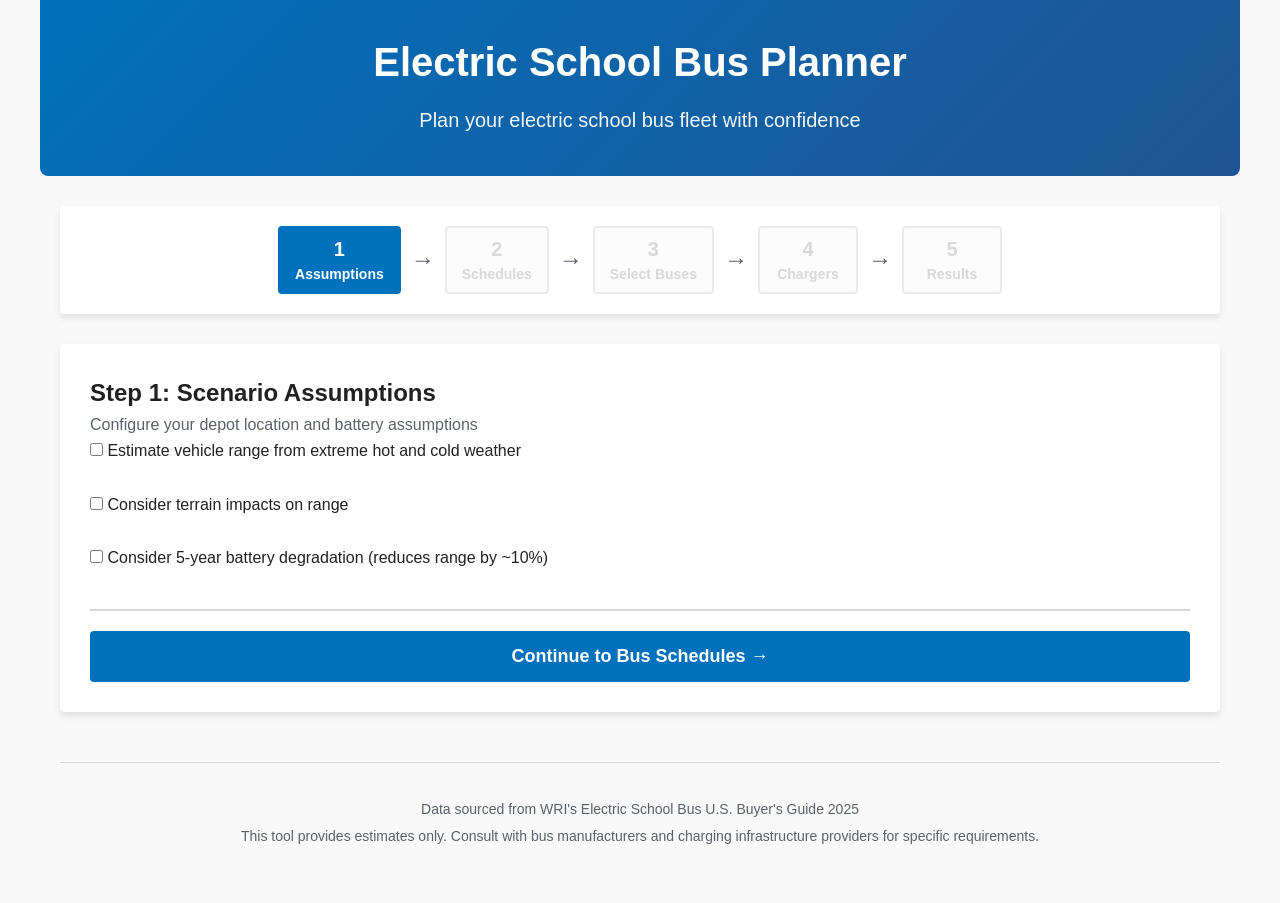
==== index.html @ e7757880 "Initial commit" ====
<!DOCTYPE html>
<html lang="en">
<head>
    <meta charset="UTF-8">
    <meta name="viewport" content="width=device-width, initial-scale=1.0">
    <title>Electric School Bus Planner</title>
    <link rel="stylesheet" href="styles.css">
    <script src="https://code.highcharts.com/highcharts.js"></script>
    <script src="https://code.highcharts.com/highcharts-more.js"></script>
    <script src="https://code.highcharts.com/modules/xrange.js"></script>
    <script src="https://code.highcharts.com/modules/exporting.js"></script>
    <script src="https://code.highcharts.com/modules/export-data.js"></script>
    <script src="https://code.highcharts.com/modules/accessibility.js"></script>
</head>
<body>
    <div class="container">
        <header>
            <h1>Electric School Bus Planner</h1>
            <p class="subtitle">Plan your electric school bus fleet with confidence</p>
        </header>

        <!-- Breadcrumb Navigation -->
        <nav class="breadcrumb-nav" id="breadcrumbNav">
            <button class="breadcrumb-step" data-step="1" onclick="navigateToStep(1)">
                <span class="step-number">1</span>
                <span class="step-label">Assumptions</span>
            </button>
            <div class="breadcrumb-arrow">→</div>
            <button class="breadcrumb-step" data-step="2" onclick="navigateToStep(2)" disabled>
                <span class="step-number">2</span>
                <span class="step-label">Schedules</span>
            </button>
            <div class="breadcrumb-arrow">→</div>
            <button class="breadcrumb-step" data-step="3" onclick="navigateToStep(3)" disabled>
                <span class="step-number">3</span>
                <span class="step-label">Select Buses</span>
            </button>
            <div class="breadcrumb-arrow">→</div>
            <button class="breadcrumb-step" data-step="4" onclick="navigateToStep(4)" disabled>
                <span class="step-number">4</span>
                <span class="step-label">Chargers</span>
            </button>
            <div class="breadcrumb-arrow">→</div>
            <button class="breadcrumb-step" data-step="5" onclick="navigateToStep(5)" disabled>
                <span class="step-number">5</span>
                <span class="step-label">Results</span>
            </button>
        </nav>

        <main>
            <!-- PAGE 1: Fleet Configuration -->
            <section class="wizard-page active" id="page1" data-page="1">
                <div class="card">
                    <h2>Step 1: Scenario Assumptions</h2>
                    <p class="text-muted">Configure your depot location and battery assumptions</p>
                    
                    <div class="form-row">
                        <div class="form-group">
                            <label>
                                <input type="checkbox" id="considerWeather">
                                Estimate vehicle range from extreme hot and cold weather
                            </label>
                        </div>
                    </div>

                    <div class="form-row" id="depotLocationContainer" style="display: none;">
                        <div class="form-group">
                            <label for="depotLocation">Depot Location (Address or Zip Code)</label>
                            <input type="text" id="depotLocation" placeholder="Enter depot address or zip code">
                            <small class="help-text">Used to determine climate conditions for range calculations</small>
                        </div>
                    </div>

                    <div class="form-row">
                        <div class="form-group">
                            <label>
                                <input type="checkbox" id="considerTerrain">
                                Consider terrain impacts on range
                            </label>
                        </div>
                    </div>

                    <div class="form-row" id="terrainContainer" style="display: none;">
                        <div class="form-group">
                            <label for="terrainType">Terrain Type</label>
                            <select id="terrainType">
                                <option value="flat">Flat</option>
                                <option value="rolling">Rolling Hills</option>
                                <option value="mountainous">Mountainous</option>
                            </select>
                            <small class="help-text">Select the predominant terrain for your routes</small>
                        </div>
                    </div>

                    <div class="form-row">
                        <div class="form-group">
                            <label>
                                <input type="checkbox" id="batteryDegradation">
                                Consider 5-year battery degradation (reduces range by ~10%)
                            </label>
                        </div>
                    </div>

                    <div class="depot-info" id="depotInfo" style="display: none;">
                        <div class="info-badge">
                            <span class="info-label">Climate Zone:</span>
                            <span id="climateZone">--</span>
                        </div>
                        <div class="info-badge">
                            <span class="info-label">Winter Range Derating:</span>
                            <span id="winterDerating">--</span>
                        </div>
                    </div>

                    <div class="wizard-actions">
                        <button class="btn btn-large btn-primary" onclick="goToNextStep()">
                            Continue to Bus Schedules →
                        </button>
                    </div>
                </div>
            </section>

            <!-- PAGE 2: Bus Schedules -->
            <section class="wizard-page" id="page2" data-page="2" style="display: none;">
                <div class="card">
                    <div class="section-header">
                        <div>
                            <h2>Step 2: Bus Schedules</h2>
                            <p class="text-muted">Add all your bus schedules. Each schedule represents one physical bus with all its daily trips.</p>
                        </div>
                        <button class="btn btn-primary" id="addBusScheduleBtn">
                            <span class="btn-icon">+</span> Add Bus Schedule
                        </button>
                    </div>

                    <div id="busSchedulesList" class="bus-schedules-list">
                        <!-- Bus schedules will be added dynamically -->
                    </div>

                    <div class="wizard-actions">
                        <button class="btn btn-large btn-secondary" onclick="goToPreviousStep()">
                            ← Back to Assumptions
                        </button>
                        <button class="btn btn-large btn-secondary" onclick="saveBusSchedulesToFile()">
                            Save Bus Schedule
                        </button>
                        <button class="btn btn-large btn-secondary" onclick="document.getElementById('loadScheduleInput').click()">
                            Load Bus Schedule
                        </button>
                        <input type="file" id="loadScheduleInput" style="display: none" accept=".json" onchange="loadBusSchedulesFromFile(this)">
                        <button class="btn btn-large btn-primary" id="continueToSelectionBtn" onclick="goToNextStep()">
                            Continue to Bus Selection →
                        </button>
                    </div>
                </div>
            </section>

            <!-- PAGE 3: Bus Selection -->
            <section class="wizard-page" id="page3" data-page="3" style="display: none;">
                <div class="card">
                    <h2>Step 3: Select Buses</h2>
                    <p class="text-muted">Choose one compatible electric bus for each schedule</p>

                    <div id="busSelectionContainer">
                        <!-- Bus selection cards will be rendered here -->
                    </div>

                    <div class="wizard-actions">
                        <button class="btn btn-large btn-secondary" onclick="goToPreviousStep()">
                            ← Back to Schedules
                        </button>
                        <button class="btn btn-large btn-primary" id="continueToChargersBtn" onclick="goToNextStep()" disabled>
                            Continue to Chargers →
                        </button>
                    </div>
                </div>
            </section>

            <!-- PAGE 4: Charger Configuration -->
            <section class="wizard-page" id="page4" data-page="4" style="display: none;">
                <div class="card">
                    <h2>Step 4: Choose Charger Scenario</h2>
                    <p class="text-muted">Select the charging infrastructure approach that best fits your needs and budget</p>

                    <div class="charger-scenarios-grid" id="chargerScenariosGrid">
                        <!-- Charger scenario cards will be rendered here -->
                    </div>

                    <div class="wizard-actions">
                        <button class="btn btn-large btn-secondary" onclick="goToPreviousStep()">
                            ← Back to Bus Selection
                        </button>
                        <button class="btn btn-large btn-success" id="viewResultsBtn" onclick="goToNextStep()" disabled>
                            View Final Results →
                        </button>
                    </div>
                </div>
            </section>

            <!-- PAGE 5: Results & Visualizations -->
            <section class="wizard-page" id="page5" data-page="5" style="display: none;">
                
                <!-- Fleet Summary -->
                <div class="card">
                    <h2>Your Electric Bus Fleet Summary</h2>
                    <div id="selectedFleetSummary" class="fleet-summary"></div>
                </div>

                <!-- Selected Buses Detail -->
                <div class="card">
                    <div class="section-header">
                        <h2>Selected Buses</h2>
                    </div>
                    <div id="selectedBusesDetail" class="bus-results"></div>
                </div>

                <!-- Chosen Charger Scenario -->
                <div class="card">
                    <h2>Your Charging Infrastructure</h2>
                    <div id="selectedChargerScenario"></div>
                </div>

                <!-- Cost Analysis Chart -->
                <div class="card">
                    <h2>Cost Analysis</h2>
                    <div id="costChart" class="chart-container"></div>
                </div>

                <!-- Range Analysis Chart -->
                <div class="card">
                    <h2>Range Analysis</h2>
                    <div id="rangeChart" class="chart-container"></div>
                </div>

                <!-- Charging Timeline Chart -->
                <div class="card">
                    <h2>Charging Timeline</h2>
                    <div id="timelineChart" class="chart-container"></div>
                </div>

                <div class="wizard-actions">
                    <button class="btn btn-large btn-primary" onclick="navigateToStep(4)">
                        Change Charger Selection
                    </button>
                    <button class="btn btn-large btn-secondary" onclick="saveBusSchedulesToFile()">
                        Save Bus Schedule
                    </button>
                    <button class="btn btn-large btn-secondary">
                        Create Report PDF
                    </button>
                    <button class="btn btn-large btn-secondary" onclick="confirmStartOver()">
                        Start Over
                    </button>
                </div>
            </section>
        </main>

        <footer>
            <p>Data sourced from WRI's Electric School Bus U.S. Buyer's Guide 2025</p>
            <p>This tool provides estimates only. Consult with bus manufacturers and charging infrastructure providers for specific requirements.</p>
        </footer>
    </div>

    <!-- Route Modal Template -->
    <div id="busScheduleModal" class="modal" style="display: none;">
        <div class="modal-content modal-large">
            <div class="modal-header">
                <h3 id="modalTitle">Add Bus Schedule</h3>
                <button class="modal-close">&times;</button>
            </div>
            <div class="modal-body">
                <div class="form-group">
                    <label for="busScheduleName">Bus Schedule Name*</label>
                    <input type="text" id="busScheduleName" required placeholder="e.g., Bus #1 - Morning Routes">
                    <small class="help-text">Give this bus a descriptive name</small>
                </div>
                
                <hr style="margin: 1.5rem 0;">
                
                <h4 style="margin-bottom: 1rem;">Trips for This Bus</h4>
                
                <div id="modalTripsContainer">
                    <!-- Trip forms will be rendered here dynamically with Add Trip button at bottom -->
                </div>
            </div>
            <div class="modal-footer">
                <button class="btn btn-secondary" id="cancelBusScheduleBtn">Cancel</button>
                <button class="btn btn-primary" id="saveBusScheduleBtn">Save Bus Schedule</button>
            </div>
        </div>
    </div>

    <script src="app.js"></script>
</body>
</html>
---- styles.css ----
/* ==========================
   CSS Variables & Reset
   ========================== */
:root {
    --primary-color: #0071bc;
    --primary-dark: #205493;
    --primary-light: #e3f2fd;
    --secondary-color: #02bfe7;
    --success-color: #2e8540;
    --warning-color: #fdb81e;
    --danger-color: #cd2026;
    --text-primary: #212121;
    --text-secondary: #5b616b;
    --text-muted: #999;
    --bg-light: #f9f9f9;
    --bg-white: #ffffff;
    --border-color: #d6d7d9;
    --shadow-sm: 0 1px 3px rgba(0, 0, 0, 0.1);
    --shadow-md: 0 4px 6px rgba(0, 0, 0, 0.1);
    --shadow-lg: 0 10px 15px rgba(0, 0, 0, 0.1);
    --border-radius: 4px;
    --transition: all 0.3s ease;
}

* {
    margin: 0;
    padding: 0;
    box-sizing: border-box;
}

body {
    font-family: 'Source Sans Pro', 'Helvetica Neue', 'Helvetica', 'Roboto', 'Arial', sans-serif;
    font-size: 16px;
    line-height: 1.6;
    color: var(--text-primary);
    background-color: var(--bg-light);
}

/* ==========================
   Layout
   ========================== */
.container {
    max-width: 1200px;
    margin: 0 auto;
    padding: 20px;
}

header {
    text-align: center;
    padding: 30px 0 40px;
    background: linear-gradient(135deg, var(--primary-color) 0%, var(--primary-dark) 100%);
    color: white;
    margin: -20px -20px 30px -20px;
    border-radius: 0 0 8px 8px;
}

header h1 {
    font-size: 2.5rem;
    font-weight: 700;
    margin-bottom: 10px;
}

header .subtitle {
    font-size: 1.25rem;
    opacity: 0.95;
}

footer {
    text-align: center;
    padding: 30px 20px;
    color: var(--text-secondary);
    font-size: 0.875rem;
    margin-top: 50px;
    border-top: 1px solid var(--border-color);
}

footer p {
    margin: 5px 0;
}

/* ==========================
   Breadcrumb Navigation
   ========================== */
.breadcrumb-nav {
    display: flex;
    align-items: center;
    justify-content: center;
    gap: 10px;
    padding: 20px;
    background: var(--bg-white);
    border-radius: var(--border-radius);
    box-shadow: var(--shadow-md);
    margin-bottom: 30px;
    position: sticky;
    top: 0;
    z-index: 100;
    flex-wrap: wrap;
}

.breadcrumb-step {
    display: flex;
    flex-direction: column;
    align-items: center;
    gap: 5px;
    padding: 10px 15px;
    background: var(--bg-light);
    border: 2px solid var(--border-color);
    border-radius: var(--border-radius);
    cursor: pointer;
    transition: var(--transition);
    min-width: 100px;
}

.breadcrumb-step:disabled {
    cursor: not-allowed;
    opacity: 0.5;
}

.breadcrumb-step:not(:disabled):hover {
    background: var(--primary-light);
    border-color: var(--primary-color);
    transform: translateY(-2px);
}

.breadcrumb-step.active {
    background: var(--primary-color);
    border-color: var(--primary-color);
    color: white;
}

.breadcrumb-step.completed {
    background: var(--success-color);
    border-color: var(--success-color);
    color: white;
}

.breadcrumb-step.completed:not(:disabled):hover {
    background: #246633;
    border-color: #246633;
}

.step-number {
    font-size: 1.25rem;
    font-weight: 700;
}

.step-label {
    font-size: 0.875rem;
    font-weight: 600;
}

.breadcrumb-arrow {
    color: var(--text-secondary);
    font-size: 1.5rem;
    font-weight: 300;
}

/* ==========================
   Wizard Pages
   ========================== */
.wizard-page {
    display: none;
    animation: fadeIn 0.3s ease-in;
}

.wizard-page.active {
    display: block;
}

@keyframes fadeIn {
    from {
        opacity: 0;
        transform: translateY(10px);
    }
    to {
        opacity: 1;
        transform: translateY(0);
    }
}

.wizard-actions {
    display: flex;
    justify-content: space-between;
    gap: 15px;
    margin-top: 30px;
    padding-top: 20px;
    border-top: 2px solid var(--border-color);
    flex-wrap: wrap;
}

.wizard-actions button {
    flex: 1;
    min-width: 200px;
}

/* ==========================
   Cards & Sections
   ========================== */
.card {
    background: var(--bg-white);
    border-radius: var(--border-radius);
    box-shadow: var(--shadow-md);
    padding: 30px;
    margin-bottom: 30px;
}

.section-header {
    display: flex;
    justify-content: space-between;
    align-items: center;
    margin-bottom: 20px;
    flex-wrap: wrap;
    gap: 15px;
}

.section-header h2 {
    margin: 0;
}

/* ==========================
   Forms
   ========================== */
.form-row {
    display: grid;
    grid-template-columns: repeat(auto-fit, minmax(250px, 1fr));
    gap: 20px;
    margin-bottom: 20px;
}

.form-group {
    display: flex;
    flex-direction: column;
}

.form-group label {
    font-weight: 600;
    margin-bottom: 8px;
    color: var(--text-primary);
}

.form-group input[type="text"],
.form-group input[type="number"],
.form-group input[type="time"],
.form-group select,
.form-group textarea {
    padding: 10px 12px;
    border: 1px solid var(--border-color);
    border-radius: var(--border-radius);
    font-size: 1rem;
    font-family: inherit;
    transition: var(--transition);
}

.form-group input:focus,
.form-group select:focus,
.form-group textarea:focus {
    outline: none;
    border-color: var(--primary-color);
    box-shadow: 0 0 0 3px rgba(0, 113, 188, 0.1);
}

.form-group textarea {
    resize: vertical;
}

.help-text {
    display: block;
    margin-top: 5px;
    font-size: 0.875rem;
    color: var(--text-secondary);
}

.form-group label:has(input[type="checkbox"]) {
    flex-direction: row;
    align-items: center;
    font-weight: 400;
    cursor: pointer;
}

/* ==========================
   Buttons
   ========================== */
.btn {
    padding: 10px 20px;
    border: none;
    border-radius: var(--border-radius);
    font-size: 1rem;
    font-weight: 600;
    cursor: pointer;
    transition: var(--transition);
    display: inline-flex;
    align-items: center;
    justify-content: center;
    gap: 8px;
    text-decoration: none;
}

.btn:hover {
    transform: translateY(-1px);
    box-shadow: var(--shadow-md);
}

.btn:active {
    transform: translateY(0);
}

.btn-primary {
    background-color: var(--primary-color);
    color: white;
}

.btn-primary:hover {
    background-color: var(--primary-dark);
}

.btn-secondary {
    background-color: var(--text-secondary);
    color: white;
}

.btn-secondary:hover {
    background-color: #323a45;
}

.btn-success {
    background-color: var(--success-color);
    color: white;
}

.btn-success:hover {
    background-color: #1f5f2f;
}

.btn-pulse {
    animation: pulse 2s infinite;
}

@keyframes pulse {
    0% {
        box-shadow: 0 0 0 0 rgba(0, 180, 117, 0.7);
    }
    70% {
        box-shadow: 0 0 0 10px rgba(0, 180, 117, 0);
    }
    100% {
        box-shadow: 0 0 0 0 rgba(0, 180, 117, 0);
    }
}

.btn-danger {
    background-color: var(--danger-color);
    color: white;
}

.btn-danger:hover {
    background-color: #a01d21;
}

.btn-large {
    padding: 15px 40px;
    font-size: 1.125rem;
}

.btn-sm {
    padding: 6px 12px;
    font-size: 0.875rem;
}

.btn-icon {
    font-size: 1.25rem;
    line-height: 1;
}

/* ==========================
   Depot Info
   ========================== */
.depot-info {
    display: flex;
    gap: 20px;
    margin-top: 20px;
    padding: 15px;
    background-color: var(--bg-light);
    border-radius: var(--border-radius);
    flex-wrap: wrap;
}

.badge {
    display: inline-block;
    padding: 0.25rem 0.75rem;
    border-radius: 12px;
    font-size: 0.875rem;
    font-weight: 600;
}

.badge-success {
    background: #d4edda;
    color: #155724;
}

.info-badge {
    display: flex;
    align-items: center;
    gap: 8px;
}

.info-label {
    font-weight: 600;
    color: var(--text-secondary);
}

/* ==========================
   Routes List
   ========================== */
.routes-list {
    display: grid;
    gap: 15px;
}

.route-card {
    border: 2px solid var(--border-color);
    border-radius: var(--border-radius);
    padding: 20px;
    background-color: var(--bg-white);
    transition: var(--transition);
}

.route-card:hover {
    border-color: var(--primary-color);
    box-shadow: var(--shadow-sm);
}

.route-header {
    display: flex;
    justify-content: space-between;
    align-items: start;
    margin-bottom: 15px;
}

.route-title {
    font-size: 1.25rem;
    font-weight: 700;
    color: var(--primary-color);
}

.route-actions {
    display: flex;
    gap: 10px;
}

.route-details {
    display: grid;
    grid-template-columns: repeat(auto-fit, minmax(200px, 1fr));
    gap: 15px;
}

.route-detail {
    display: flex;
    flex-direction: column;
}

.route-detail-label {
    font-size: 0.875rem;
    color: var(--text-secondary);
    margin-bottom: 3px;
}

.route-detail-value {
    font-weight: 600;
    font-size: 1rem;
}

.route-notes {
    margin-top: 15px;
    padding-top: 15px;
    border-top: 1px solid var(--border-color);
    font-size: 0.9rem;
    color: var(--text-secondary);
}

.empty-state {
    text-align: center;
    padding: 40px;
    color: var(--text-secondary);
}

.empty-state-icon {
    font-size: 3rem;
    margin-bottom: 15px;
    opacity: 0.3;
}

/* ==========================
   Calculate Section
   ========================== */
.calculate-section {
    text-align: center;
    margin: 40px 0;
}

/* ==========================
   Results Section
   ========================== */
.fleet-summary {
    display: grid;
    grid-template-columns: repeat(auto-fit, minmax(200px, 1fr));
    gap: 20px;
}

.summary-card {
    text-align: center;
    padding: 20px;
    background-color: var(--bg-light);
    border-radius: var(--border-radius);
}

.summary-value {
    font-size: 2.5rem;
    font-weight: 700;
    color: var(--primary-color);
    display: block;
    margin-bottom: 5px;
}

.summary-label {
    font-size: 0.875rem;
    color: var(--text-secondary);
    text-transform: uppercase;
    letter-spacing: 0.5px;
}

/* ==========================
   Bus Selection
   ========================== */
.bus-selection-integrated {
    display: flex;
    flex-direction: column;
    gap: 2.5rem;
}

.route-bus-selection {
    border: 2px solid var(--border-color);
    border-radius: 12px;
    padding: 1.5rem;
    background: white;
    box-shadow: 0 2px 8px rgba(0, 0, 0, 0.08);
    transition: all 0.3s ease;
}

.route-bus-selection.has-selection {
    border-color: var(--success-color);
    background: linear-gradient(to bottom, #f8fffe 0%, white 100%);
}

.route-info-header {
    display: flex;
    justify-content: space-between;
    align-items: start;
    margin-bottom: 1rem;
    padding-bottom: 1rem;
    border-bottom: 2px solid var(--border-color);
}

.route-info-header h3 {
    margin: 0;
    color: var(--primary-color);
}

.route-details {
    display: grid;
    grid-template-columns: repeat(auto-fit, minmax(150px, 1fr));
    gap: 0.5rem;
    font-size: 0.9rem;
    color: var(--text-muted);
}

.route-analysis {
    background: #fff9e6;
    border: 1px solid #ffd966;
    border-radius: 8px;
    padding: 1rem;
    margin-top: 1rem;
}

.route-analysis h4 {
    margin: 0 0 0.75rem 0;
    color: var(--text-color);
    font-size: 1rem;
}

.derating-factors {
    display: flex;
    flex-wrap: wrap;
    gap: 0.5rem;
    margin-bottom: 0.75rem;
}

.derating-factor {
    background: white;
    border: 1px solid #ffd966;
    padding: 0.25rem 0.75rem;
    border-radius: 4px;
    font-size: 0.875rem;
}

.total-derating {
    padding-top: 0.75rem;
    border-top: 2px solid #ffd966;
    display: flex;
    flex-direction: column;
    gap: 0.25rem;
}

.total-derating strong {
    color: var(--warning-color);
    font-size: 1rem;
}

.derating-note {
    font-size: 0.85rem;
    color: var(--text-muted);
    font-style: italic;
}

.bus-filter-section {
    margin-top: 1.5rem;
    padding: 1.25rem;
    background: #f8f9fa;
    border-radius: 8px;
    border: 1px solid #e0e0e0;
}

.bus-filters {
    display: flex;
    flex-wrap: wrap;
    gap: 1.5rem;
    align-items: flex-start;
}

.filter-group {
    display: flex;
    flex-direction: column;
    gap: 0.35rem;
}

.filter-label {
    font-weight: 600;
    font-size: 0.9rem;
    color: var(--text-color);
}

/* Custom Multi-Select Dropdown */
.custom-multiselect {
    position: relative;
    min-width: 200px;
}

.multiselect-trigger {
    padding: 0.65rem 0.75rem;
    border: 2px solid var(--border-color);
    border-radius: 6px;
    background: white;
    font-size: 0.9rem;
    cursor: pointer;
    display: flex;
    justify-content: space-between;
    align-items: center;
    transition: all 0.2s;
    user-select: none;
}

.multiselect-trigger:hover {
    border-color: var(--primary-color);
    background: #f8f9fa;
}

.multiselect-trigger.active {
    border-color: var(--primary-color);
    box-shadow: 0 0 0 3px rgba(0, 113, 188, 0.1);
}

.multiselect-label {
    flex: 1;
    color: var(--text-color);
}

.multiselect-label.has-selection {
    color: var(--primary-color);
    font-weight: 600;
}

.multiselect-arrow {
    margin-left: 10px;
    color: var(--text-secondary);
    transition: transform 0.2s;
    font-size: 0.75rem;
}

.multiselect-trigger.active .multiselect-arrow {
    transform: rotate(180deg);
}

.multiselect-dropdown {
    position: absolute;
    top: calc(100% + 4px);
    left: 0;
    right: 0;
    background: white;
    border: 2px solid var(--primary-color);
    border-radius: 6px;
    box-shadow: 0 4px 12px rgba(0, 0, 0, 0.15);
    max-height: 300px;
    overflow-y: auto;
    z-index: 1000;
    display: none;
}

.multiselect-dropdown.show {
    display: block;
}

.multiselect-dropdown label {
    display: flex;
    align-items: center;
    padding: 0.6rem 0.75rem;
    cursor: pointer;
    transition: background 0.15s;
    margin: 0;
    border-bottom: 1px solid var(--border-color);
}

.multiselect-dropdown label:last-child {
    border-bottom: none;
}

.multiselect-dropdown label:hover {
    background: #f0f7fc;
}

.multiselect-dropdown label input[type="checkbox"] {
    margin-right: 10px;
    cursor: pointer;
    width: 18px;
    height: 18px;
}

.multiselect-dropdown label input[type="checkbox"]:checked {
    accent-color: var(--primary-color);
}

.filter-hint {
    font-size: 0.75rem;
    color: var(--text-muted);
    font-style: italic;
    margin-top: 0.15rem;
}

.filter-checkboxes {
    display: flex;
    flex-direction: column;
    gap: 0.4rem;
}

.filter-checkbox {
    display: flex;
    align-items: center;
    gap: 0.5rem;
    cursor: pointer;
    padding: 0.25rem 0.5rem;
    border-radius: 4px;
    transition: background 0.2s;
    user-select: none;
}

.filter-checkbox:hover {
    background: rgba(0, 113, 188, 0.05);
}

.filter-checkbox input[type="checkbox"] {
    width: 18px;
    height: 18px;
    cursor: pointer;
    accent-color: var(--primary-color);
}

.filter-checkbox span {
    font-size: 0.9rem;
    color: var(--text-color);
}

.compatible-buses-grid {
    display: grid;
    grid-template-columns: repeat(auto-fill, minmax(320px, 1fr));
    gap: 1rem;
    margin-top: 1rem;
    position: relative;
}

.no-filter-results {
    grid-column: 1 / -1;
}

.selectable-bus-card {
    background: white;
    border: 2px solid var(--border-color);
    border-radius: 8px;
    padding: 1rem;
    cursor: pointer;
    transition: all 0.2s;
    position: relative;
    min-height: 200px;
    display: flex;
    flex-direction: column;
}

.selectable-bus-card:hover {
    border-color: var(--primary-color);
    box-shadow: 0 2px 8px rgba(0, 113, 188, 0.2);
}

.selectable-bus-card.selected {
    border-color: var(--success-color);
    background: #f0f9ff;
    box-shadow: 0 2px 8px rgba(0, 180, 117, 0.3);
}

.selectable-bus-card.selected::after {
    content: "✓ SELECTED";
    position: absolute;
    top: 0.5rem;
    right: 0.5rem;
    background: var(--success-color);
    color: white;
    padding: 0.25rem 0.5rem;
    border-radius: 4px;
    font-size: 0.75rem;
    font-weight: 600;
}

.selected-bus-compact {
    background: linear-gradient(135deg, #e8f5e9 0%, #f1f8f4 100%);
    border: 2px solid var(--success-color);
    border-radius: 8px;
    padding: 1rem;
    margin: 1rem 0;
    cursor: pointer;
    transition: all 0.2s;
    position: relative;
}

.selected-bus-compact:hover {
    box-shadow: 0 4px 12px rgba(0, 180, 117, 0.3);
    transform: translateY(-2px);
}

.selected-bus-compact::before {
    content: "✓";
    position: absolute;
    left: 1rem;
    top: 50%;
    transform: translateY(-50%);
    font-size: 1.5rem;
    color: var(--success-color);
    font-weight: bold;
}

.selected-bus-compact-content {
    margin-left: 2.5rem;
    display: flex;
    justify-content: space-between;
    align-items: center;
    flex-wrap: wrap;
    gap: 1rem;
}

.selected-bus-name {
    font-weight: 700;
    font-size: 1.1rem;
    color: var(--text-color);
}

.selected-bus-specs-compact {
    display: flex;
    gap: 1rem;
    flex-wrap: wrap;
    font-size: 0.9rem;
    color: var(--text-muted);
    margin-top: 0.25rem;
}

.selected-bus-action {
    font-size: 0.85rem;
    color: var(--primary-color);
    font-weight: 600;
}

.buses-collapsed {
    display: none;
}

.show-buses-toggle {
    background: var(--primary-color);
    color: white;
    border: none;
    padding: 0.5rem 1rem;
    border-radius: 6px;
    cursor: pointer;
    font-weight: 600;
    margin-top: 0.5rem;
    transition: all 0.2s;
}

.show-buses-toggle:hover {
    background: #005a94;
}

.buses-list-container {
    transition: all 0.3s ease;
}

#selectionStatus {
    font-weight: 600;
    font-size: 0.95rem;
}

.btn:disabled {
    opacity: 0.5;
    cursor: not-allowed;
}

.btn:disabled:hover {
    transform: none;
    box-shadow: none;
}

.bus-selection-name {
    font-weight: 600;
    color: var(--text-color);
    margin-bottom: 0.5rem;
    font-size: 1rem;
}

.bus-selection-specs {
    display: flex;
    flex-direction: column;
    gap: 0.35rem;
    font-size: 0.8rem;
    color: var(--text-muted);
    line-height: 1.4;
}

.bus-selection-specs strong {
    color: var(--text-color);
    font-weight: 600;
}

.bus-selection-cost {
    margin-top: auto;
    padding-top: 0.75rem;
    border-top: 1px solid var(--border-color);
    font-weight: 600;
    color: var(--primary-color);
    font-size: 1rem;
}

/* ==========================
   Bus Results
   ========================== */
.bus-results {
    display: grid;
    gap: 20px;
}

.bus-card {
    border: 2px solid var(--border-color);
    border-radius: var(--border-radius);
    padding: 25px;
    transition: var(--transition);
    cursor: pointer;
    position: relative;
}

.bus-card:hover {
    border-color: var(--primary-color);
    box-shadow: var(--shadow-md);
}

.bus-card.selected {
    border-color: var(--success-color);
    background: linear-gradient(135deg, rgba(46, 133, 64, 0.05), rgba(46, 133, 64, 0.02));
}

.selected-checkmark {
    position: absolute;
    top: 15px;
    right: 15px;
    background: var(--success-color);
    color: white;
    padding: 8px 16px;
    border-radius: 20px;
    font-weight: 600;
    font-size: 0.875rem;
}

.select-prompt {
    margin-top: 15px;
    padding: 12px;
    text-align: center;
    background: var(--bg-light);
    border-radius: var(--border-radius);
    color: var(--text-secondary);
    font-size: 0.875rem;
    font-weight: 600;
}

.bus-card-header {
    display: flex;
    justify-content: space-between;
    align-items: start;
    margin-bottom: 20px;
    flex-wrap: wrap;
    gap: 15px;
}

.bus-route-assignment {
    background: #f0f9ff;
    border-left: 4px solid var(--primary-color);
    padding: 0.75rem 1rem;
    margin-bottom: 1rem;
    border-radius: 4px;
    font-size: 0.95rem;
}

.bus-title {
    font-size: 1.5rem;
    font-weight: 700;
    color: var(--primary-color);
    margin-bottom: 5px;
}

.bus-subtitle {
    font-size: 1rem;
    color: var(--text-secondary);
}

.bus-type-badge {
    display: inline-block;
    padding: 6px 12px;
    background-color: var(--primary-color);
    color: white;
    border-radius: 20px;
    font-size: 0.875rem;
    font-weight: 600;
}

.bus-specs {
    display: grid;
    grid-template-columns: repeat(auto-fit, minmax(180px, 1fr));
    gap: 20px;
    margin-bottom: 20px;
}

.spec-item {
    display: flex;
    flex-direction: column;
}

.spec-label {
    font-size: 0.875rem;
    color: var(--text-secondary);
    margin-bottom: 3px;
}

.spec-value {
    font-weight: 600;
    font-size: 1.125rem;
}

.bus-compatibility {
    padding: 15px;
    background-color: #e7f4e4;
    border-left: 4px solid var(--success-color);
    border-radius: var(--border-radius);
    margin-bottom: 15px;
}

.bus-warning {
    padding: 15px;
    background-color: #fff1d2;
    border-left: 4px solid var(--warning-color);
    border-radius: var(--border-radius);
    margin-bottom: 15px;
}

.compatibility-title {
    font-weight: 700;
    margin-bottom: 8px;
}

.route-assignment {
    margin-top: 10px;
    font-size: 0.9rem;
}

.route-tag {
    display: inline-block;
    padding: 4px 10px;
    background-color: var(--bg-light);
    border: 1px solid var(--border-color);
    border-radius: 12px;
    margin-right: 8px;
    margin-bottom: 5px;
    font-size: 0.875rem;
}

/* ==========================
   Charger Scenarios
   ========================== */
.charger-scenarios-nav {
    display: flex;
    gap: 10px;
    margin-bottom: 20px;
    flex-wrap: wrap;
}

.scenario-tab {
    padding: 12px 20px;
    border: 2px solid var(--border-color);
    background-color: white;
    color: var(--text-primary);
    border-radius: var(--border-radius);
    font-weight: 600;
    cursor: pointer;
    transition: var(--transition);
}

.scenario-tab:hover {
    border-color: var(--primary-color);
    background-color: var(--bg-light);
}

.scenario-tab.active {
    border-color: var(--primary-color);
    background-color: var(--primary-color);
    color: white;
}

.charger-results {
    display: grid;
    gap: 20px;
}

.charger-scenario {
    display: none;
}

.charger-scenario.active {
    display: block;
}

.charger-summary {
    padding: 20px;
    background-color: var(--bg-light);
    border-radius: var(--border-radius);
    margin-bottom: 20px;
}

.charger-summary-grid {
    display: grid;
    grid-template-columns: repeat(auto-fit, minmax(200px, 1fr));
    gap: 20px;
}

.charger-list {
    display: grid;
    gap: 15px;
}

.charger-item {
    display: grid;
    grid-template-columns: 2fr 1fr 1fr 1fr;
    gap: 20px;
    padding: 20px;
    border: 1px solid var(--border-color);
    border-radius: var(--border-radius);
    background-color: white;
    align-items: center;
}

.charger-name {
    font-weight: 700;
    font-size: 1.125rem;
}

.charger-specs {
    font-size: 0.875rem;
    color: var(--text-secondary);
    margin-top: 5px;
}

.charger-quantity,
.charger-cost,
.charger-total {
    text-align: center;
}

.charger-quantity-value {
    font-size: 1.5rem;
    font-weight: 700;
    color: var(--primary-color);
}

/* ==========================
   Charts
   ========================== */
.chart-container {
    min-height: 400px;
    margin-top: 20px;
}

/* ==========================
   Modal
   ========================== */
.modal {
    position: fixed;
    top: 0;
    left: 0;
    width: 100%;
    height: 100%;
    background-color: rgba(0, 0, 0, 0.5);
    z-index: 1000;
    display: flex;
    align-items: center;
    justify-content: center;
    padding: 20px;
}

.modal-content {
    background: white;
    border-radius: var(--border-radius);
    box-shadow: var(--shadow-lg);
    max-width: 600px;
    width: 100%;
    max-height: 90vh;
    overflow-y: auto;
}

.modal-header {
    padding: 20px 30px;
    border-bottom: 1px solid var(--border-color);
    display: flex;
    justify-content: space-between;
    align-items: center;
}

.modal-header h3 {
    margin: 0;
    font-size: 1.5rem;
}

.modal-close {
    background: none;
    border: none;
    font-size: 2rem;
    line-height: 1;
    cursor: pointer;
    color: var(--text-secondary);
    padding: 0;
    width: 30px;
    height: 30px;
    display: flex;
    align-items: center;
    justify-content: center;
}

.modal-close:hover {
    color: var(--text-primary);
}

.modal-body {
    padding: 30px;
}

.modal-footer {
    padding: 20px 30px;
    border-top: 1px solid var(--border-color);
    display: flex;
    justify-content: flex-end;
    gap: 10px;
}

/* ==========================
   Responsive Design
   ========================== */
@media (max-width: 768px) {
    header h1 {
        font-size: 1.75rem;
    }

    header .subtitle {
        font-size: 1rem;
    }

    .card {
        padding: 20px;
    }

    .form-row {
        grid-template-columns: 1fr;
    }
    
    .custom-multiselect {
        min-width: 100%;
    }
    
    .multiselect-dropdown {
        max-height: 200px;
    }

    .section-header {
        flex-direction: column;
        align-items: stretch;
    }

    .route-header {
        flex-direction: column;
        gap: 10px;
    }

    .route-details {
        grid-template-columns: 1fr;
    }
    
    .bus-filters {
        flex-direction: column;
        align-items: stretch;
        gap: 1rem;
    }
    
    .filter-group {
        width: 100%;
    }
    
    .filter-multiselect {
        width: 100%;
        min-width: auto;
    }
    
    .filter-checkboxes {
        display: grid;
        grid-template-columns: repeat(auto-fill, minmax(140px, 1fr));
        gap: 0.5rem;
    }
    
    .compatible-buses-grid {
        grid-template-columns: 1fr;
    }
    
    .selected-bus-compact-content {
        flex-direction: column;
        align-items: flex-start;
        margin-left: 2rem;
    }
    
    .selected-bus-specs-compact {
        flex-direction: column;
        gap: 0.25rem;
    }

    .bus-card-header {
        flex-direction: column;
    }

    .bus-specs {
        grid-template-columns: 1fr;
    }

    .charger-scenarios-nav {
        flex-direction: column;
    }

    .charger-item {
        grid-template-columns: 1fr;
        text-align: center;
    }

    .charger-quantity,
    .charger-cost,
    .charger-total {
        text-align: center;
    }
}

@media (max-width: 480px) {
    .container {
        padding: 10px;
    }

    header {
        margin: -10px -10px 20px -10px;
        padding: 20px 10px 25px;
    }

    header h1 {
        font-size: 1.5rem;
    }

    .card {
        padding: 15px;
    }

    .fleet-summary {
        grid-template-columns: 1fr;
    }
}

/* ==========================
   Utility Classes
   ========================== */
.text-center {
    text-align: center;
}

.text-muted {
    color: var(--text-secondary);
}

.mt-0 { margin-top: 0; }
.mt-1 { margin-top: 10px; }
.mt-2 { margin-top: 20px; }
.mt-3 { margin-top: 30px; }

.mb-0 { margin-bottom: 0; }
.mb-1 { margin-bottom: 10px; }
.mb-2 { margin-bottom: 20px; }
.mb-3 { margin-bottom: 30px; }

.hidden {
    display: none !important;
}

/* ==========================
   Bus Groups & Scheduling
   ========================== */
.bus-group-card {
    background: var(--bg-white);
    border: 2px solid var(--border-color);
    border-radius: var(--border-radius);
    padding: 20px;
    margin-bottom: 20px;
    transition: var(--transition);
}

.bus-group-card:hover {
    box-shadow: var(--shadow-md);
}

.bus-group-header {
    display: flex;
    justify-content: space-between;
    align-items: center;
    margin-bottom: 15px;
    padding-bottom: 15px;
    border-bottom: 1px solid var(--border-color);
}

.bus-group-header h3 {
    color: var(--primary-color);
    margin: 0;
    font-size: 1.25rem;
}

.group-stats {
    font-size: 0.875rem;
    color: var(--text-secondary);
}

.assigned-routes {
    margin: 15px 0;
}

.assigned-routes-header {
    font-weight: 600;
    margin-bottom: 10px;
    color: var(--text-primary);
}

.assigned-route-item {
    display: inline-flex;
    align-items: center;
    gap: 8px;
    background: linear-gradient(135deg, var(--primary-color), var(--primary-dark));
    color: white;
    padding: 8px 12px;
    border-radius: 20px;
    margin: 5px 5px 5px 0;
    font-size: 0.875rem;
}

.assigned-route-item .route-time {
    background: rgba(255, 255, 255, 0.2);
    padding: 2px 8px;
    border-radius: 10px;
    font-size: 0.75rem;
}

.route-checkbox-list {
    display: grid;
    grid-template-columns: repeat(auto-fill, minmax(250px, 1fr));
    gap: 10px;
    margin: 15px 0;
    padding: 15px;
    background: var(--bg-light);
    border-radius: var(--border-radius);
}

.route-checkbox-item {
    display: flex;
    align-items: center;
    gap: 10px;
    padding: 8px;
    background: var(--bg-white);
    border-radius: var(--border-radius);
    border: 1px solid var(--border-color);
    cursor: pointer;
    transition: var(--transition);
}

.route-checkbox-item:hover {
    background: var(--bg-light);
    border-color: var(--primary-color);
}

.route-checkbox-item input[type="checkbox"] {
    width: 18px;
    height: 18px;
    cursor: pointer;
}

.route-checkbox-item label {
    cursor: pointer;
    flex: 1;
    font-size: 0.875rem;
}

.optimize-banner {
    background: linear-gradient(135deg, var(--success-color), #45a049);
    color: white;
    padding: 15px 20px;
    border-radius: var(--border-radius);
    margin-bottom: 20px;
    display: flex;
    align-items: center;
    gap: 15px;
}

.optimize-banner .icon {
    font-size: 1.5rem;
}

.optimize-banner-content h4 {
    margin: 0 0 5px 0;
    font-size: 1.1rem;
}

.optimize-banner-content p {
    margin: 0;
    font-size: 0.875rem;
    opacity: 0.95;
}

/* ==========================
   Charger Selection & Validation
   ========================== */
.charger-option {
    background: var(--bg-white);
    border: 2px solid var(--border-color);
    border-radius: var(--border-radius);
    padding: 15px;
    margin-bottom: 15px;
    cursor: pointer;
    transition: var(--transition);
}

.charger-option:hover {
    border-color: var(--primary-color);
    box-shadow: var(--shadow-sm);
}

.charger-option.selected {
    border-color: var(--success-color);
    background: linear-gradient(135deg, rgba(46, 133, 64, 0.1), rgba(46, 133, 64, 0.05));
}

.charger-option.unsuitable {
    opacity: 0.6;
    cursor: not-allowed;
    border-color: var(--danger-color);
    background: rgba(205, 32, 38, 0.05);
}

.charger-header {
    display: flex;
    justify-content: space-between;
    align-items: start;
    margin-bottom: 10px;
}

.charger-name {
    font-weight: 600;
    color: var(--text-primary);
    font-size: 1.1rem;
}

.charger-power {
    background: var(--primary-color);
    color: white;
    padding: 4px 10px;
    border-radius: 12px;
    font-size: 0.875rem;
    font-weight: 600;
}

.charger-details {
    display: grid;
    grid-template-columns: repeat(auto-fit, minmax(150px, 1fr));
    gap: 10px;
    margin: 10px 0;
    font-size: 0.875rem;
    color: var(--text-secondary);
}

.charger-validation {
    margin-top: 10px;
    padding: 10px;
    border-radius: var(--border-radius);
}

.charger-validation.suitable {
    background: rgba(46, 133, 64, 0.1);
    border-left: 3px solid var(--success-color);
}

.charger-validation.unsuitable {
    background: rgba(205, 32, 38, 0.1);
    border-left: 3px solid var(--danger-color);
}

.validation-message {
    font-size: 0.875rem;
    margin: 5px 0;
    display: flex;
    align-items: center;
    gap: 8px;
}

.validation-message.success {
    color: var(--success-color);
}

.validation-message.warning {
    color: var(--warning-color);
}

.validation-message.error {
    color: var(--danger-color);
}

.validation-message .icon {
    font-weight: bold;
}

/* ==========================
   Range & Energy Indicators
   ========================== */
.range-indicator {
    margin: 15px 0;
}

.range-indicator-label {
    display: flex;
    justify-content: space-between;
    font-size: 0.875rem;
    margin-bottom: 5px;
    color: var(--text-secondary);
}

.range-bar {
    width: 100%;
    height: 24px;
    background: var(--bg-light);
    border-radius: 12px;
    overflow: hidden;
    position: relative;
    border: 1px solid var(--border-color);
}

.range-fill {
    height: 100%;
    background: linear-gradient(90deg, var(--success-color), #45a049);
    transition: width 0.5s ease;
    display: flex;
    align-items: center;
    justify-content: center;
    color: white;
    font-size: 0.75rem;
    font-weight: 600;
}

.range-fill.warning {
    background: linear-gradient(90deg, var(--warning-color), #ff9800);
}

.range-fill.danger {
    background: linear-gradient(90deg, var(--danger-color), #e53935);
}

.energy-stats {
    display: grid;
    grid-template-columns: repeat(auto-fit, minmax(150px, 1fr));
    gap: 15px;
    margin: 15px 0;
    padding: 15px;
    background: var(--bg-light);
    border-radius: var(--border-radius);
}

.energy-stat {
    text-align: center;
}

.energy-stat-value {
    font-size: 1.5rem;
    font-weight: 700;
    color: var(--primary-color);
}

.energy-stat-label {
    font-size: 0.75rem;
    color: var(--text-secondary);
    margin-top: 5px;
}

/* ==========================
   Charging Timeline
   ========================== */
.charging-timeline {
    margin: 20px 0;
    padding: 20px;
    background: var(--bg-light);
    border-radius: var(--border-radius);
}

.timeline-header {
    font-weight: 600;
    margin-bottom: 15px;
    color: var(--text-primary);
}

.timeline-item {
    display: flex;
    align-items: center;
    margin-bottom: 10px;
    font-size: 0.875rem;
}

.timeline-time {
    width: 120px;
    font-weight: 600;
    color: var(--text-secondary);
}

.timeline-bar {
    flex: 1;
    height: 30px;
    border-radius: var(--border-radius);
    display: flex;
    align-items: center;
    padding: 0 10px;
    color: white;
    font-weight: 600;
}

.timeline-bar.route {
    background: linear-gradient(90deg, var(--primary-color), var(--primary-dark));
}

.timeline-bar.charging {
    background: linear-gradient(90deg, var(--success-color), #45a049);
}

.timeline-bar.idle {
    background: var(--border-color);
    color: var(--text-secondary);
}

/* ==========================
   Step Navigation
   ========================== */
.step-navigation {
    display: flex;
    justify-content: space-between;
    align-items: center;
    margin-top: 20px;
    padding-top: 20px;
    border-top: 1px solid var(--border-color);
}

.step-indicator {
    font-size: 0.875rem;
    color: var(--text-secondary);
}

.step-indicator .current-step {
    color: var(--primary-color);
    font-weight: 600;
}

/* ==========================
   Trip Cards & Depot Badge
   ========================== */
.trip-card {
    background: var(--bg-white);
    border: 2px solid var(--border-color);
    border-radius: var(--border-radius);
    padding: 20px;
    margin-bottom: 15px;
    transition: var(--transition);
}

.trip-card:hover {
    border-color: var(--primary-color);
}

.trip-header {
    display: flex;
    justify-content: space-between;
    align-items: center;
    margin-bottom: 15px;
    flex-wrap: wrap;
    gap: 10px;
}

.trip-title {
    font-size: 1.25rem;
    font-weight: 600;
    color: var(--primary-color);
}

.depot-badge {
    display: inline-flex;
    align-items: center;
    gap: 5px;
    padding: 4px 12px;
    background: var(--success-color);
    color: white;
    border-radius: 12px;
    font-size: 0.75rem;
    font-weight: 600;
    margin-left: 10px;
}

.depot-badge.no-return {
    background: var(--warning-color);
}

.trip-actions {
    display: flex;
    gap: 10px;
}

.trip-details {
    display: grid;
    grid-template-columns: repeat(auto-fit, minmax(150px, 1fr));
    gap: 15px;
}

.trip-detail {
    display: flex;
    flex-direction: column;
}

.trip-detail-label {
    font-size: 0.75rem;
    color: var(--text-secondary);
    margin-bottom: 4px;
}

.trip-detail-value {
    font-weight: 600;
    font-size: 1rem;
    color: var(--text-primary);
}

.trip-notes {
    margin-top: 15px;
    padding-top: 15px;
    border-top: 1px solid var(--border-color);
    font-size: 0.875rem;
    color: var(--text-secondary);
}

/* ==========================
   Bus Schedules
   ========================== */
.bus-schedule-card {
    background: var(--bg-white);
    border: 2px solid var(--border-color);
    border-radius: var(--border-radius);
    padding: 25px;
    margin-bottom: 20px;
    transition: var(--transition);
}

.bus-schedule-card:hover {
    border-color: var(--primary-color);
    box-shadow: var(--shadow-md);
}

.bus-schedule-header {
    display: flex;
    justify-content: space-between;
    align-items: start;
    margin-bottom: 20px;
}

.bus-schedule-title {
    font-size: 1.5rem;
    font-weight: 700;
    color: var(--primary-color);
    margin-bottom: 5px;
}

.bus-schedule-subtitle {
    color: var(--text-secondary);
    font-size: 0.95rem;
}

.bus-schedule-actions {
    display: flex;
    gap: 10px;
}

.trips-summary {
    background: var(--bg-light);
    padding: 15px;
    border-radius: var(--border-radius);
    margin-bottom: 20px;
}

.trip-summary-item {
    display: flex;
    gap: 15px;
    padding: 12px;
    background: var(--bg-white);
    border-radius: var(--border-radius);
    margin-bottom: 10px;
    align-items: center;
}

.trip-summary-item:last-child {
    margin-bottom: 0;
}

.trip-number {
    display: flex;
    align-items: center;
    justify-content: center;
    width: 32px;
    height: 32px;
    background: var(--primary-color);
    color: white;
    border-radius: 50%;
    font-weight: 700;
    flex-shrink: 0;
}

.trip-summary-details {
    flex: 1;
}

.trip-summary-details strong {
    display: block;
    color: var(--text-primary);
    margin-bottom: 4px;
}

.trip-summary-meta {
    font-size: 0.85rem;
    color: var(--text-secondary);
    margin-right: 10px;
}

.depot-indicator {
    display: inline-flex;
    align-items: center;
    gap: 4px;
    padding: 3px 8px;
    background: var(--success-color);
    color: white;
    border-radius: 10px;
    font-size: 0.75rem;
    font-weight: 600;
}

.depot-indicator.no-return {
    background: var(--warning-color);
}

.bus-schedule-stats {
    display: flex;
    gap: 15px;
    flex-wrap: wrap;
}

.stat-badge {
    flex: 1;
    min-width: 150px;
    padding: 12px;
    background: linear-gradient(135deg, var(--primary-color), var(--primary-dark));
    color: white;
    border-radius: var(--border-radius);
    text-align: center;
}

.stat-label {
    display: block;
    font-size: 0.75rem;
    opacity: 0.9;
    margin-bottom: 5px;
}

.stat-value {
    display: block;
    font-size: 1.5rem;
    font-weight: 700;
}

/* ==========================
   Modal - Large Variant
   ========================== */
.modal-large {
    max-width: 900px;
    max-height: 90vh;
    overflow-y: auto;
}

.modal-trip-form {
    background: var(--bg-light);
    padding: 20px;
    border-radius: var(--border-radius);
    margin-bottom: 20px;
    border: 2px solid var(--border-color);
}

.modal-trip-header {
    display: flex;
    justify-content: space-between;
    align-items: center;
    margin-bottom: 15px;
    padding-bottom: 10px;
    border-bottom: 2px solid var(--border-color);
}

.modal-trip-header h4 {
    margin: 0;
    color: var(--primary-color);
}

.btn-icon-only {
    background: var(--danger-color);
    color: white;
    border: none;
    width: 30px;
    height: 30px;
    border-radius: 50%;
    cursor: pointer;
    font-size: 1.2rem;
    display: flex;
    align-items: center;
    justify-content: center;
    transition: var(--transition);
}

.btn-icon-only:hover {
    background: #a51c20;
}

/* ==========================
   Bus Schedule Section Styling
   ========================== */
.bus-schedule-section {
    margin-bottom: 40px;
    padding-bottom: 40px;
    border-bottom: 2px solid var(--border-color);
}

.bus-schedule-section:last-child {
    border-bottom: none;
}

.bus-schedule-section h3 {
    color: var(--primary-color);
    margin-bottom: 15px;
}

.schedule-summary {
    display: flex;
    gap: 20px;
    margin-bottom: 25px;
    padding: 15px;
    background: var(--bg-light);
    border-radius: var(--border-radius);
}

.summary-stat {
    text-align: center;
}

.bus-cards-grid {
    display: grid;
    grid-template-columns: repeat(auto-fill, minmax(350px, 1fr));
    gap: 20px;
    margin: 20px 0;
}

/* Added for interactive bus selection */
.bus-selection-for-group.collapsed {
    display: none;
}

.selected-bus-compact {
    padding-left: 3.5rem !important; /* Make space for checkmark */
}

.selected-bus-compact-content {
    margin-left: 0 !important; /* Remove margin that was for a different HTML structure */
}

/* Selected Bus Summary Styling */
.selected-bus-summary {
    display: flex;
    justify-content: space-between;
    align-items: center;
    padding: 20px;
    background: linear-gradient(135deg, #e8f5e9 0%, #f1f8e9 100%);
    border: 2px solid var(--success-color);
    border-radius: var(--border-radius);
    margin-bottom: 1rem;
    box-shadow: var(--shadow-sm);
}

.selected-bus-info {
    flex: 1;
}

.selected-bus-label {
    font-size: 0.875rem;
    font-weight: 600;
    color: var(--success-color);
    margin-bottom: 0.25rem;
}

.selected-bus-name-main {
    font-size: 1.25rem;
    font-weight: 700;
    color: var(--text-primary);
    margin-bottom: 0.25rem;
}

.selected-bus-details {
    font-size: 0.9rem;
    color: var(--text-secondary);
}

.bus-selection-expandable {
    transition: var(--transition);
}

/* ==========================
   Charger Scenario Grid (Page 4)
   ========================== */
.charger-scenarios-grid {
    display: grid;
    grid-template-columns: repeat(4, 1fr);
    gap: 20px;
    margin: 30px 0;
}

@media (max-width: 1400px) {
    .charger-scenarios-grid {
        grid-template-columns: repeat(2, 1fr);
    }
}

@media (max-width: 768px) {
    .charger-scenarios-grid {
        grid-template-columns: 1fr;
    }
}

.charger-scenario-card {
    background: var(--bg-white);
    border: 3px solid var(--border-color);
    border-radius: var(--border-radius);
    padding: 25px;
    cursor: pointer;
    transition: var(--transition);
    position: relative;
}

.charger-scenario-card:hover {
    border-color: var(--primary-color);
    box-shadow: var(--shadow-lg);
    transform: translateY(-3px);
}

.charger-scenario-card.selected {
    border-color: var(--primary-color);
    background: linear-gradient(135deg, #e3f2fd 0%, #f1f8ff 100%);
}

.charger-scenario-card.selected::after {
    content: '✓';
    position: absolute;
    top: 15px;
    right: 15px;
    width: 30px;
    height: 30px;
    background: var(--primary-color);
    color: white;
    border-radius: 50%;
    display: flex;
    align-items: center;
    justify-content: center;
    font-weight: 700;
    font-size: 1.2rem;
}

.scenario-title {
    font-size: 1.5rem;
    font-weight: 700;
    color: var(--primary-color);
    margin-bottom: 10px;
}

.scenario-description {
    color: var(--text-secondary);
    margin-bottom: 20px;
    line-height: 1.5;
}

.scenario-details {
    margin-top: 15px;
    padding-top: 15px;
    border-top: 1px solid var(--border-color);
}

.scenario-detail-row {
    display: flex;
    justify-content: space-between;
    padding: 8px 0;
    font-size: 0.95rem;
}

.scenario-detail-label {
    color: var(--text-secondary);
    font-weight: 600;
}

.scenario-detail-value {
    color: var(--text-primary);
    font-weight: 700;
}

.scenario-chargers-list {
    margin-top: 15px;
}

.scenario-charger-item {
    display: flex;
    justify-content: space-between;
    align-items: center;
    padding: 10px;
    background: var(--bg-light);
    border-radius: 4px;
    margin-bottom: 8px;
}

.scenario-charger-name {
    font-weight: 600;
    color: var(--text-primary);
}

.scenario-charger-qty {
    color: var(--primary-color);
    font-weight: 700;
}

/* Horizontal Charger Card Layout */
.charger-scenario-card-horizontal {
    background: var(--bg-white);
    border: 3px solid var(--border-color);
    border-radius: var(--border-radius);
    padding: 25px;
    cursor: pointer;
    transition: var(--transition);
    position: relative;
    display: flex;
    flex-direction: column;
    gap: 20px;
}

.charger-scenario-card-horizontal:hover {
    border-color: var(--primary-color);
    box-shadow: var(--shadow-lg);
    transform: translateY(-2px);
}

.charger-scenario-card-horizontal.selected {
    border-color: var(--primary-color);
    background: linear-gradient(135deg, #e3f2fd 0%, #f1f8ff 100%);
}

.scenario-header-section {
    display: flex;
    flex-direction: column;
    gap: 8px;
}

.scenario-header-section h3 {
    font-size: 1.5rem;
    font-weight: 700;
    color: var(--primary-color);
    margin: 0;
}

.scenario-header-section p {
    color: var(--text-secondary);
    margin: 0;
    line-height: 1.5;
    font-size: 0.95rem;
}

.scenario-equipment-section {
    display: flex;
    flex-direction: column;
    gap: 15px;
    padding: 20px;
    background: var(--bg-light);
    border-radius: 8px;
    border-left: 4px solid var(--primary-color);
}

.scenario-equipment-section > strong {
    font-size: 1.1rem;
    color: var(--text-primary);
    display: block;
    margin-bottom: 5px;
}

.equipment-item {
    display: flex;
    flex-direction: column;
    gap: 10px;
    padding: 15px;
    background: white;
    border-radius: 6px;
    border: 1px solid var(--border-color);
}

.equipment-primary {
    display: flex;
    align-items: center;
    justify-content: space-between;
    gap: 15px;
}

.equipment-header {
    display: flex;
    align-items: center;
    gap: 12px;
    flex: 1;
}

.equipment-header strong {
    font-size: 1.15rem;
    color: var(--text-primary);
    font-weight: 600;
}

.equipment-qty {
    font-size: 1.3rem;
    color: var(--primary-color);
    font-weight: 700;
    white-space: nowrap;
}

.equipment-specs {
    display: flex;
    gap: 10px;
    flex-wrap: wrap;
}

.spec-badge {
    display: inline-flex;
    align-items: center;
    padding: 4px 12px;
    background: linear-gradient(135deg, var(--primary-color), #1565c0);
    color: white;
    border-radius: 20px;
    font-size: 0.85rem;
    font-weight: 600;
    box-shadow: 0 2px 4px rgba(25, 118, 210, 0.2);
}

.equipment-reason {
    color: var(--text-secondary);
    font-size: 0.9rem;
    font-style: italic;
    line-height: 1.4;
    margin-top: 5px;
}

.scenario-cost-section {
    padding: 15px 20px;
    background: var(--bg-light);
    border-radius: 8px;
}

.scenario-cost-section > strong {
    font-size: 1.05rem;
    color: var(--text-primary);
    display: block;
    margin-bottom: 12px;
}

.cost-grid {
    display: grid;
    grid-template-columns: repeat(auto-fit, minmax(200px, 1fr));
    gap: 12px;
    margin-bottom: 12px;
}

.cost-item {
    display: flex;
    justify-content: space-between;
    align-items: center;
    padding: 8px 12px;
    background: white;
    border-radius: 4px;
    border: 1px solid var(--border-color);
}

.cost-item-label {
    color: var(--text-secondary);
    font-size: 0.9rem;
    font-weight: 600;
}

.cost-item-value {
    color: var(--text-primary);
    font-weight: 700;
    font-size: 0.95rem;
}

.cost-total {
    display: flex;
    justify-content: space-between;
    align-items: center;
    padding: 12px 15px;
    background: white;
    border-radius: 6px;
    border: 2px solid var(--primary-color);
    margin-top: 8px;
}

.cost-total strong:first-child {
    color: var(--text-primary);
    font-size: 1.05rem;
}

.cost-total strong:last-child {
    color: var(--primary-color);
    font-size: 1.2rem;
}

.selected-indicator {
    position: absolute;
    top: 15px;
    right: 15px;
    width: 35px;
    height: 35px;
    background: var(--primary-color);
    color: white;
    border-radius: 50%;
    display: flex;
    align-items: center;
    justify-content: center;
    font-weight: 700;
    font-size: 1.3rem;
    box-shadow: 0 2px 8px rgba(25, 118, 210, 0.3);
}

/* Responsive adjustments for horizontal cards */
@media (max-width: 768px) {
    .charger-scenario-card-horizontal {
        padding: 20px;
    }
    
    .equipment-primary {
        flex-direction: column;
        align-items: flex-start;
    }
    
    .equipment-qty {
        align-self: flex-end;
    }
    
    .cost-grid {
        grid-template-columns: 1fr;
    }
}

/* ==========================
   Bus Schedule Selection Section (Page 3)
   ========================== */
.bus-schedule-selection-section {
    margin-bottom: 40px;
    padding-bottom: 30px;
    border-bottom: 2px solid var(--border-color);
}

.bus-schedule-selection-section:last-child {
    border-bottom: none;
}

.bus-schedule-selection-section h3 {
    color: var(--primary-color);
    margin-bottom: 15px;
    font-size: 1.5rem;
}

.selected-scenario-display {
    background: var(--bg-light);
    padding: 25px;
    border-radius: var(--border-radius);
    border: 2px solid var(--primary-color);
}
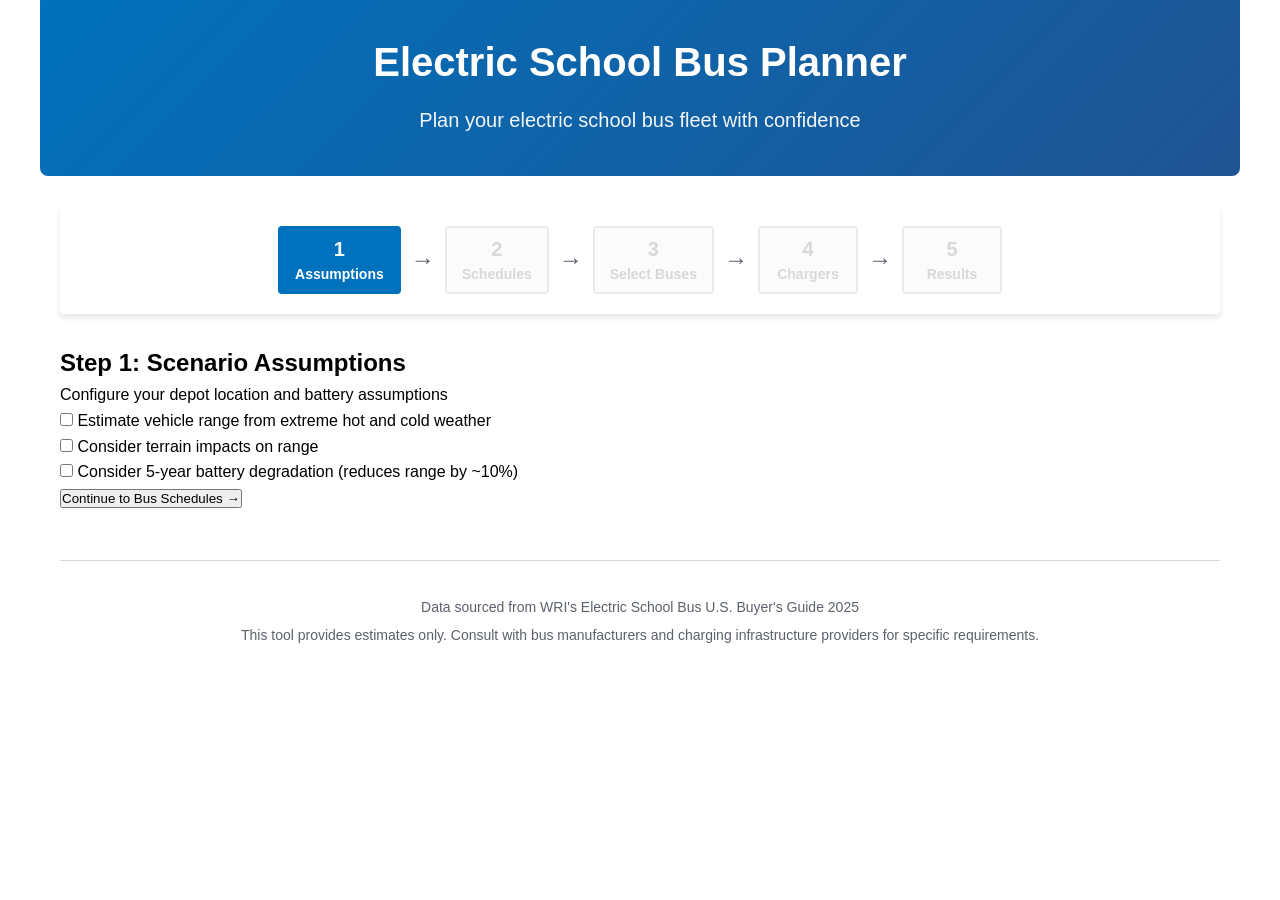
==== commit 209b001d: "Move favicon to assets/ and test.html to testing/" ====
--- a/index.html
+++ b/index.html
@@ -4,7 +4,7 @@
     <meta charset="UTF-8">
     <meta name="viewport" content="width=device-width, initial-scale=1.0">
     <title>Electric School Bus Planner</title>
-    <link rel="stylesheet" href="styles.css">
+    <link rel="stylesheet" href="assets/styles.css">
     <script src="https://code.highcharts.com/highcharts.js"></script>
     <script src="https://code.highcharts.com/highcharts-more.js"></script>
     <script src="https://code.highcharts.com/modules/xrange.js"></script>
--- a/assets/styles.css
+++ b/assets/styles.css
@@ -0,0 +1,216 @@
+/* ==========================
+   CSS Variables & Reset
+   ========================== */
+:root {
+    --primary-color: #0071bc;
+    --primary-dark: #205493;
+    --primary-light: #e3f2fd;
+    --secondary-color: #02bfe7;
+    --success-color: #2e8540;
+    --warning-color: #fdb81e;
+    --danger-color: #cd2026;
+    --text-primary: #212121;
+    --text-secondary: #5b616b;
+    --text-muted: #999;
+    --bg-light: #f9f9f9;
+    --bg-white: #ffffff;
+    --border-color: #d6d7d9;
+    --shadow-sm: 0 1px 3px rgba(0, 0, 0, 0.1);
+    --shadow-md: 0 4px 6px rgba(0, 0, 0, 0.1);
+    --shadow-lg: 0 10px 15px rgba(0, 0, 0, 0.1);
+    --border-radius: 4px;
+    --transition: all 0.3s ease;
+}
+
+* {
+    margin: 0;
+    padding: 0;
+    box-sizing: border-box;
+}
+
+body {
+    font-family: 'Source Sans Pro', 'Helvetica Neue', 'Helvetica', 'Roboto', 'Arial', sans-serif;
+    font-size: 16px;
+    line-height: 1.6;
+    /* Full CSS content copied from original styles.css */
+    /* ==========================
+       CSS Variables & Reset
+       ========================== */
+    :root {
+        --primary-color: #0071bc;
+        --primary-dark: #205493;
+        --primary-light: #e3f2fd;
+        --secondary-color: #02bfe7;
+        --success-color: #2e8540;
+        --warning-color: #fdb81e;
+        --danger-color: #cd2026;
+        --text-primary: #212121;
+        --text-secondary: #5b616b;
+        --text-muted: #999;
+        --bg-light: #f9f9f9;
+        --bg-white: #ffffff;
+        --border-color: #d6d7d9;
+        --shadow-sm: 0 1px 3px rgba(0, 0, 0, 0.1);
+        --shadow-md: 0 4px 6px rgba(0, 0, 0, 0.1);
+        --shadow-lg: 0 10px 15px rgba(0, 0, 0, 0.1);
+        --border-radius: 4px;
+        --transition: all 0.3s ease;
+    }
+
+    * {
+        margin: 0;
+        padding: 0;
+        box-sizing: border-box;
+    }
+
+    body {
+        font-family: 'Source Sans Pro', 'Helvetica Neue', 'Helvetica', 'Roboto', 'Arial', sans-serif;
+        font-size: 16px;
+        line-height: 1.6;
+        color: var(--text-primary);
+        background-color: var(--bg-light);
+    }
+
+    /* ==========================
+       Layout
+       ========================== */
+    .container {
+        max-width: 1200px;
+        margin: 0 auto;
+        padding: 20px;
+    }
+
+    header {
+        text-align: center;
+        padding: 30px 0 40px;
+        background: linear-gradient(135deg, var(--primary-color) 0%, var(--primary-dark) 100%);
+        color: white;
+        margin: -20px -20px 30px -20px;
+        border-radius: 0 0 8px 8px;
+    }
+
+    header h1 {
+        font-size: 2.5rem;
+        font-weight: 700;
+        margin-bottom: 10px;
+    }
+
+    header .subtitle {
+        font-size: 1.25rem;
+        opacity: 0.95;
+    }
+
+    footer {
+        text-align: center;
+        padding: 30px 20px;
+        color: var(--text-secondary);
+        font-size: 0.875rem;
+        margin-top: 50px;
+        border-top: 1px solid var(--border-color);
+    }
+
+    footer p {
+        margin: 5px 0;
+    }
+
+    /* ==========================
+       Breadcrumb Navigation
+       ========================== */
+    .breadcrumb-nav {
+        display: flex;
+        align-items: center;
+        justify-content: center;
+        gap: 10px;
+        padding: 20px;
+        background: var(--bg-white);
+        border-radius: var(--border-radius);
+        box-shadow: var(--shadow-md);
+        margin-bottom: 30px;
+        position: sticky;
+        top: 0;
+        z-index: 100;
+        flex-wrap: wrap;
+    }
+
+    .breadcrumb-step {
+        display: flex;
+        flex-direction: column;
+        align-items: center;
+        gap: 5px;
+        padding: 10px 15px;
+        background: var(--bg-light);
+        border: 2px solid var(--border-color);
+        border-radius: var(--border-radius);
+        cursor: pointer;
+        transition: var(--transition);
+        min-width: 100px;
+    }
+
+    .breadcrumb-step:disabled {
+        cursor: not-allowed;
+        opacity: 0.5;
+    }
+
+    .breadcrumb-step:not(:disabled):hover {
+        background: var(--primary-light);
+        border-color: var(--primary-color);
+        transform: translateY(-2px);
+    }
+
+    .breadcrumb-step.active {
+        background: var(--primary-color);
+        border-color: var(--primary-color);
+        color: white;
+    }
+
+    .breadcrumb-step.completed {
+        background: var(--success-color);
+        border-color: var(--success-color);
+        color: white;
+    }
+
+    .breadcrumb-step.completed:not(:disabled):hover {
+        background: #246633;
+        border-color: #246633;
+    }
+
+    .step-number {
+        font-size: 1.25rem;
+        font-weight: 700;
+    }
+
+    .step-label {
+        font-size: 0.875rem;
+        font-weight: 600;
+    }
+
+    .breadcrumb-arrow {
+        color: var(--text-secondary);
+        font-size: 1.5rem;
+        font-weight: 300;
+    }
+
+    /* ==========================
+       Wizard Pages
+       ========================== */
+    .wizard-page {
+        display: none;
+        animation: fadeIn 0.3s ease-in;
+    }
+
+    .wizard-page.active {
+        display: block;
+    }
+
+    @keyframes fadeIn {
+        from {
+            opacity: 0;
+            transform: translateY(10px);
+        }
+        to {
+            opacity: 1;
+            transform: translateY(0);
+        }
+    }
+
+    /* (rest of CSS kept identical to original) */
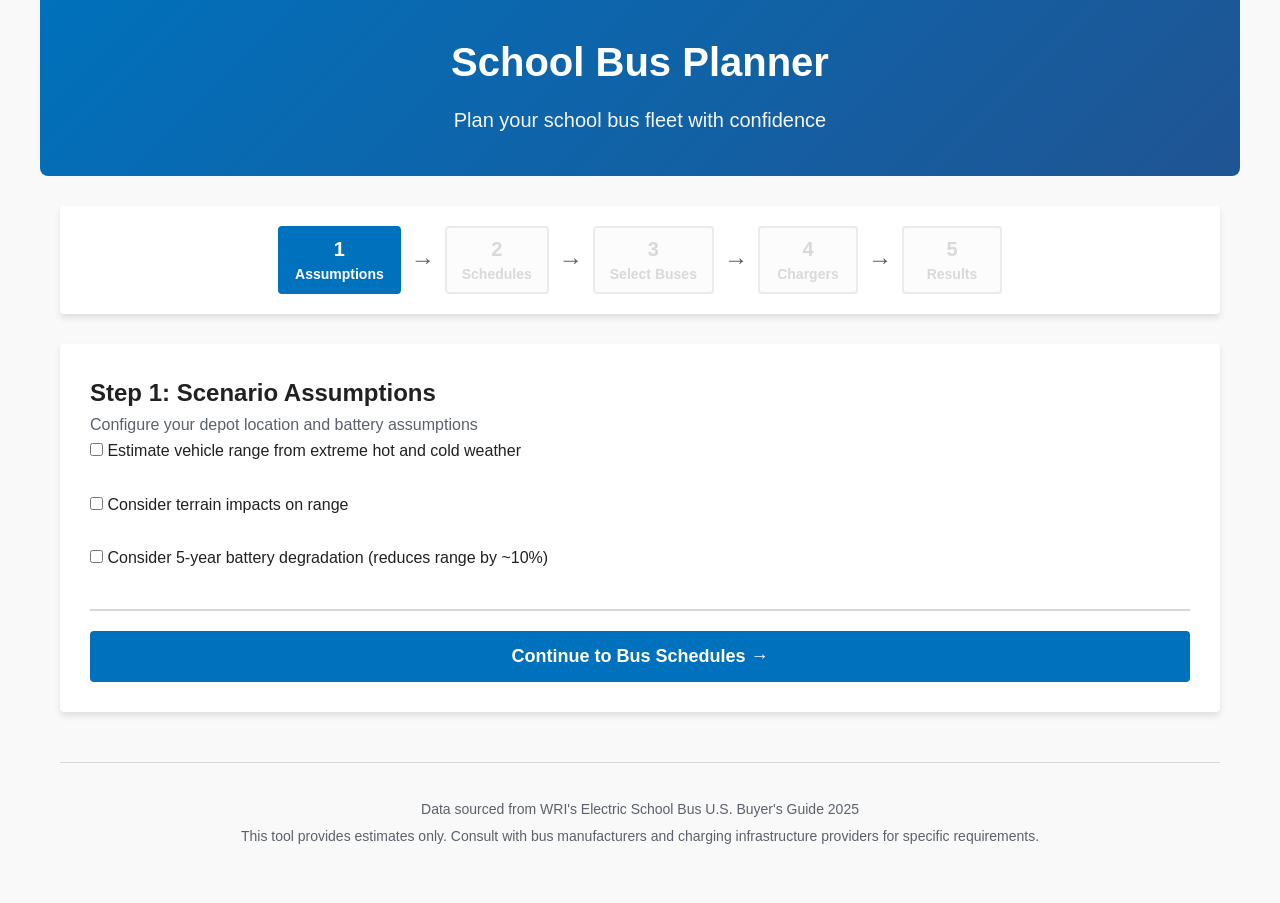
==== commit 29b9dbb4: "Update title and header for consistency; add workspace configuration files" ====
--- a/index.html
+++ b/index.html
@@ -3,7 +3,7 @@
 <head>
     <meta charset="UTF-8">
     <meta name="viewport" content="width=device-width, initial-scale=1.0">
-    <title>Electric School Bus Planner</title>
+    <title>School Bus Planner</title>
     <link rel="stylesheet" href="assets/styles.css">
     <script src="https://code.highcharts.com/highcharts.js"></script>
     <script src="https://code.highcharts.com/highcharts-more.js"></script>
@@ -15,8 +15,8 @@
 <body>
     <div class="container">
         <header>
-            <h1>Electric School Bus Planner</h1>
-            <p class="subtitle">Plan your electric school bus fleet with confidence</p>
+            <h1>School Bus Planner</h1>
+            <p class="subtitle">Plan your school bus fleet with confidence</p>
         </header>
 
         <!-- Breadcrumb Navigation -->
--- a/assets/styles.css
+++ b/assets/styles.css
@@ -32,185 +32,2517 @@
     font-family: 'Source Sans Pro', 'Helvetica Neue', 'Helvetica', 'Roboto', 'Arial', sans-serif;
     font-size: 16px;
     line-height: 1.6;
-    /* Full CSS content copied from original styles.css */
-    /* ==========================
-       CSS Variables & Reset
-       ========================== */
-    :root {
-        --primary-color: #0071bc;
-        --primary-dark: #205493;
-        --primary-light: #e3f2fd;
-        --secondary-color: #02bfe7;
-        --success-color: #2e8540;
-        --warning-color: #fdb81e;
-        --danger-color: #cd2026;
-        --text-primary: #212121;
-        --text-secondary: #5b616b;
-        --text-muted: #999;
-        --bg-light: #f9f9f9;
-        --bg-white: #ffffff;
-        --border-color: #d6d7d9;
-        --shadow-sm: 0 1px 3px rgba(0, 0, 0, 0.1);
-        --shadow-md: 0 4px 6px rgba(0, 0, 0, 0.1);
-        --shadow-lg: 0 10px 15px rgba(0, 0, 0, 0.1);
-        --border-radius: 4px;
-        --transition: all 0.3s ease;
-    }
-
-    * {
-        margin: 0;
-        padding: 0;
-        box-sizing: border-box;
-    }
-
-    body {
-        font-family: 'Source Sans Pro', 'Helvetica Neue', 'Helvetica', 'Roboto', 'Arial', sans-serif;
-        font-size: 16px;
-        line-height: 1.6;
-        color: var(--text-primary);
-        background-color: var(--bg-light);
-    }
-
-    /* ==========================
-       Layout
-       ========================== */
+    color: var(--text-primary);
+    background-color: var(--bg-light);
+}
+
+/* ==========================
+   Layout
+   ========================== */
+.container {
+    max-width: 1200px;
+    margin: 0 auto;
+    padding: 20px;
+}
+
+header {
+    text-align: center;
+    padding: 30px 0 40px;
+    background: linear-gradient(135deg, var(--primary-color) 0%, var(--primary-dark) 100%);
+    color: white;
+    margin: -20px -20px 30px -20px;
+    border-radius: 0 0 8px 8px;
+}
+
+header h1 {
+    font-size: 2.5rem;
+    font-weight: 700;
+    margin-bottom: 10px;
+}
+
+header .subtitle {
+    font-size: 1.25rem;
+    opacity: 0.95;
+}
+
+footer {
+    text-align: center;
+    padding: 30px 20px;
+    color: var(--text-secondary);
+    font-size: 0.875rem;
+    margin-top: 50px;
+    border-top: 1px solid var(--border-color);
+}
+
+footer p {
+    margin: 5px 0;
+}
+
+/* ==========================
+   Breadcrumb Navigation
+   ========================== */
+.breadcrumb-nav {
+    display: flex;
+    align-items: center;
+    justify-content: center;
+    gap: 10px;
+    padding: 20px;
+    background: var(--bg-white);
+    border-radius: var(--border-radius);
+    box-shadow: var(--shadow-md);
+    margin-bottom: 30px;
+    position: sticky;
+    top: 0;
+    z-index: 100;
+    flex-wrap: wrap;
+}
+
+.breadcrumb-step {
+    display: flex;
+    flex-direction: column;
+    align-items: center;
+    gap: 5px;
+    padding: 10px 15px;
+    background: var(--bg-light);
+    border: 2px solid var(--border-color);
+    border-radius: var(--border-radius);
+    cursor: pointer;
+    transition: var(--transition);
+    min-width: 100px;
+}
+
+.breadcrumb-step:disabled {
+    cursor: not-allowed;
+    opacity: 0.5;
+}
+
+.breadcrumb-step:not(:disabled):hover {
+    background: var(--primary-light);
+    border-color: var(--primary-color);
+    transform: translateY(-2px);
+}
+
+.breadcrumb-step.active {
+    background: var(--primary-color);
+    border-color: var(--primary-color);
+    color: white;
+}
+
+.breadcrumb-step.completed {
+    background: var(--success-color);
+    border-color: var(--success-color);
+    color: white;
+}
+
+.breadcrumb-step.completed:not(:disabled):hover {
+    background: #246633;
+    border-color: #246633;
+}
+
+.step-number {
+    font-size: 1.25rem;
+    font-weight: 700;
+}
+
+.step-label {
+    font-size: 0.875rem;
+    font-weight: 600;
+}
+
+.breadcrumb-arrow {
+    color: var(--text-secondary);
+    font-size: 1.5rem;
+    font-weight: 300;
+}
+
+/* ==========================
+   Wizard Pages
+   ========================== */
+.wizard-page {
+    display: none;
+    animation: fadeIn 0.3s ease-in;
+}
+
+.wizard-page.active {
+    display: block;
+}
+
+@keyframes fadeIn {
+    from {
+        opacity: 0;
+        transform: translateY(10px);
+    }
+    to {
+        opacity: 1;
+        transform: translateY(0);
+    }
+}
+
+.wizard-actions {
+    display: flex;
+    justify-content: space-between;
+    gap: 15px;
+    margin-top: 30px;
+    padding-top: 20px;
+    border-top: 2px solid var(--border-color);
+    flex-wrap: wrap;
+}
+
+.wizard-actions button {
+    flex: 1;
+    min-width: 200px;
+}
+
+/* ==========================
+   Cards & Sections
+   ========================== */
+.card {
+    background: var(--bg-white);
+    border-radius: var(--border-radius);
+    box-shadow: var(--shadow-md);
+    padding: 30px;
+    margin-bottom: 30px;
+}
+
+.section-header {
+    display: flex;
+    justify-content: space-between;
+    align-items: center;
+    margin-bottom: 20px;
+    flex-wrap: wrap;
+    gap: 15px;
+}
+
+.section-header h2 {
+    margin: 0;
+}
+
+/* ==========================
+   Forms
+   ========================== */
+.form-row {
+    display: grid;
+    grid-template-columns: repeat(auto-fit, minmax(250px, 1fr));
+    gap: 20px;
+    margin-bottom: 20px;
+}
+
+.form-group {
+    display: flex;
+    flex-direction: column;
+}
+
+.form-group label {
+    font-weight: 600;
+    margin-bottom: 8px;
+    color: var(--text-primary);
+}
+
+.form-group input[type="text"],
+.form-group input[type="number"],
+.form-group input[type="time"],
+.form-group select,
+.form-group textarea {
+    padding: 10px 12px;
+    border: 1px solid var(--border-color);
+    border-radius: var(--border-radius);
+    font-size: 1rem;
+    font-family: inherit;
+    transition: var(--transition);
+}
+
+.form-group input:focus,
+.form-group select:focus,
+.form-group textarea:focus {
+    outline: none;
+    border-color: var(--primary-color);
+    box-shadow: 0 0 0 3px rgba(0, 113, 188, 0.1);
+}
+
+.form-group textarea {
+    resize: vertical;
+}
+
+.help-text {
+    display: block;
+    margin-top: 5px;
+    font-size: 0.875rem;
+    color: var(--text-secondary);
+}
+
+.form-group label:has(input[type="checkbox"]) {
+    flex-direction: row;
+    align-items: center;
+    font-weight: 400;
+    cursor: pointer;
+}
+
+/* ==========================
+   Buttons
+   ========================== */
+.btn {
+    padding: 10px 20px;
+    border: none;
+    border-radius: var(--border-radius);
+    font-size: 1rem;
+    font-weight: 600;
+    cursor: pointer;
+    transition: var(--transition);
+    display: inline-flex;
+    align-items: center;
+    justify-content: center;
+    gap: 8px;
+    text-decoration: none;
+}
+
+.btn:hover {
+    transform: translateY(-1px);
+    box-shadow: var(--shadow-md);
+}
+
+.btn:active {
+    transform: translateY(0);
+}
+
+.btn-primary {
+    background-color: var(--primary-color);
+    color: white;
+}
+
+.btn-primary:hover {
+    background-color: var(--primary-dark);
+}
+
+.btn-secondary {
+    background-color: var(--text-secondary);
+    color: white;
+}
+
+.btn-secondary:hover {
+    background-color: #323a45;
+}
+
+.btn-success {
+    background-color: var(--success-color);
+    color: white;
+}
+
+.btn-success:hover {
+    background-color: #1f5f2f;
+}
+
+.btn-pulse {
+    animation: pulse 2s infinite;
+}
+
+@keyframes pulse {
+    0% {
+        box-shadow: 0 0 0 0 rgba(0, 180, 117, 0.7);
+    }
+    70% {
+        box-shadow: 0 0 0 10px rgba(0, 180, 117, 0);
+    }
+    100% {
+        box-shadow: 0 0 0 0 rgba(0, 180, 117, 0);
+    }
+}
+
+.btn-danger {
+    background-color: var(--danger-color);
+    color: white;
+}
+
+.btn-danger:hover {
+    background-color: #a01d21;
+}
+
+.btn-large {
+    padding: 15px 40px;
+    font-size: 1.125rem;
+}
+
+.btn-sm {
+    padding: 6px 12px;
+    font-size: 0.875rem;
+}
+
+.btn-icon {
+    font-size: 1.25rem;
+    line-height: 1;
+}
+
+/* ==========================
+   Depot Info
+   ========================== */
+.depot-info {
+    display: flex;
+    gap: 20px;
+    margin-top: 20px;
+    padding: 15px;
+    background-color: var(--bg-light);
+    border-radius: var(--border-radius);
+    flex-wrap: wrap;
+}
+
+.badge {
+    display: inline-block;
+    padding: 0.25rem 0.75rem;
+    border-radius: 12px;
+    font-size: 0.875rem;
+    font-weight: 600;
+}
+
+.badge-success {
+    background: #d4edda;
+    color: #155724;
+}
+
+.info-badge {
+    display: flex;
+    align-items: center;
+    gap: 8px;
+}
+
+.info-label {
+    font-weight: 600;
+    color: var(--text-secondary);
+}
+
+/* ==========================
+   Routes List
+   ========================== */
+.routes-list {
+    display: grid;
+    gap: 15px;
+}
+
+.route-card {
+    border: 2px solid var(--border-color);
+    border-radius: var(--border-radius);
+    padding: 20px;
+    background-color: var(--bg-white);
+    transition: var(--transition);
+}
+
+.route-card:hover {
+    border-color: var(--primary-color);
+    box-shadow: var(--shadow-sm);
+}
+
+.route-header {
+    display: flex;
+    justify-content: space-between;
+    align-items: start;
+    margin-bottom: 15px;
+}
+
+.route-title {
+    font-size: 1.25rem;
+    font-weight: 700;
+    color: var(--primary-color);
+}
+
+.route-actions {
+    display: flex;
+    gap: 10px;
+}
+
+.route-details {
+    display: grid;
+    grid-template-columns: repeat(auto-fit, minmax(200px, 1fr));
+    gap: 15px;
+}
+
+.route-detail {
+    display: flex;
+    flex-direction: column;
+}
+
+.route-detail-label {
+    font-size: 0.875rem;
+    color: var(--text-secondary);
+    margin-bottom: 3px;
+}
+
+.route-detail-value {
+    font-weight: 600;
+    font-size: 1rem;
+}
+
+.route-notes {
+    margin-top: 15px;
+    padding-top: 15px;
+    border-top: 1px solid var(--border-color);
+    font-size: 0.9rem;
+    color: var(--text-secondary);
+}
+
+.empty-state {
+    text-align: center;
+    padding: 40px;
+    color: var(--text-secondary);
+}
+
+.empty-state-icon {
+    font-size: 3rem;
+    margin-bottom: 15px;
+    opacity: 0.3;
+}
+
+/* ==========================
+   Calculate Section
+   ========================== */
+.calculate-section {
+    text-align: center;
+    margin: 40px 0;
+}
+
+/* ==========================
+   Results Section
+   ========================== */
+.fleet-summary {
+    display: grid;
+    grid-template-columns: repeat(auto-fit, minmax(200px, 1fr));
+    gap: 20px;
+}
+
+.summary-card {
+    text-align: center;
+    padding: 20px;
+    background-color: var(--bg-light);
+    border-radius: var(--border-radius);
+}
+
+.summary-value {
+    font-size: 2.5rem;
+    font-weight: 700;
+    color: var(--primary-color);
+    display: block;
+    margin-bottom: 5px;
+}
+
+.summary-label {
+    font-size: 0.875rem;
+    color: var(--text-secondary);
+    text-transform: uppercase;
+    letter-spacing: 0.5px;
+}
+
+/* ==========================
+   Bus Selection
+   ========================== */
+.bus-selection-integrated {
+    display: flex;
+    flex-direction: column;
+    gap: 2.5rem;
+}
+
+.route-bus-selection {
+    border: 2px solid var(--border-color);
+    border-radius: 12px;
+    padding: 1.5rem;
+    background: white;
+    box-shadow: 0 2px 8px rgba(0, 0, 0, 0.08);
+    transition: all 0.3s ease;
+}
+
+.route-bus-selection.has-selection {
+    border-color: var(--success-color);
+    background: linear-gradient(to bottom, #f8fffe 0%, white 100%);
+}
+
+.route-info-header {
+    display: flex;
+    justify-content: space-between;
+    align-items: start;
+    margin-bottom: 1rem;
+    padding-bottom: 1rem;
+    border-bottom: 2px solid var(--border-color);
+}
+
+.route-info-header h3 {
+    margin: 0;
+    color: var(--primary-color);
+}
+
+.route-details {
+    display: grid;
+    grid-template-columns: repeat(auto-fit, minmax(150px, 1fr));
+    gap: 0.5rem;
+    font-size: 0.9rem;
+    color: var(--text-muted);
+}
+
+.route-analysis {
+    background: #fff9e6;
+    border: 1px solid #ffd966;
+    border-radius: 8px;
+    padding: 1rem;
+    margin-top: 1rem;
+}
+
+.route-analysis h4 {
+    margin: 0 0 0.75rem 0;
+    color: var(--text-color);
+    font-size: 1rem;
+}
+
+.derating-factors {
+    display: flex;
+    flex-wrap: wrap;
+    gap: 0.5rem;
+    margin-bottom: 0.75rem;
+}
+
+.derating-factor {
+    background: white;
+    border: 1px solid #ffd966;
+    padding: 0.25rem 0.75rem;
+    border-radius: 4px;
+    font-size: 0.875rem;
+}
+
+.total-derating {
+    padding-top: 0.75rem;
+    border-top: 2px solid #ffd966;
+    display: flex;
+    flex-direction: column;
+    gap: 0.25rem;
+}
+
+.total-derating strong {
+    color: var(--warning-color);
+    font-size: 1rem;
+}
+
+.derating-note {
+    font-size: 0.85rem;
+    color: var(--text-muted);
+    font-style: italic;
+}
+
+.bus-filter-section {
+    margin-top: 1.5rem;
+    padding: 1.25rem;
+    background: #f8f9fa;
+    border-radius: 8px;
+    border: 1px solid #e0e0e0;
+}
+
+.bus-filters {
+    display: flex;
+    flex-wrap: wrap;
+    gap: 1.5rem;
+    align-items: flex-start;
+}
+
+.filter-group {
+    display: flex;
+    flex-direction: column;
+    gap: 0.35rem;
+}
+
+.filter-label {
+    font-weight: 600;
+    font-size: 0.9rem;
+    color: var(--text-color);
+}
+
+/* Custom Multi-Select Dropdown */
+.custom-multiselect {
+    position: relative;
+    min-width: 200px;
+}
+
+.multiselect-trigger {
+    padding: 0.65rem 0.75rem;
+    border: 2px solid var(--border-color);
+    border-radius: 6px;
+    background: white;
+    font-size: 0.9rem;
+    cursor: pointer;
+    display: flex;
+    justify-content: space-between;
+    align-items: center;
+    transition: all 0.2s;
+    user-select: none;
+}
+
+.multiselect-trigger:hover {
+    border-color: var(--primary-color);
+    background: #f8f9fa;
+}
+
+.multiselect-trigger.active {
+    border-color: var(--primary-color);
+    box-shadow: 0 0 0 3px rgba(0, 113, 188, 0.1);
+}
+
+.multiselect-label {
+    flex: 1;
+    color: var(--text-color);
+}
+
+.multiselect-label.has-selection {
+    color: var(--primary-color);
+    font-weight: 600;
+}
+
+.multiselect-arrow {
+    margin-left: 10px;
+    color: var(--text-secondary);
+    transition: transform 0.2s;
+    font-size: 0.75rem;
+}
+
+.multiselect-trigger.active .multiselect-arrow {
+    transform: rotate(180deg);
+}
+
+.multiselect-dropdown {
+    position: absolute;
+    top: calc(100% + 4px);
+    left: 0;
+    right: 0;
+    background: white;
+    border: 2px solid var(--primary-color);
+    border-radius: 6px;
+    box-shadow: 0 4px 12px rgba(0, 0, 0, 0.15);
+    max-height: 300px;
+    overflow-y: auto;
+    z-index: 1000;
+    display: none;
+}
+
+.multiselect-dropdown.show {
+    display: block;
+}
+
+.multiselect-dropdown label {
+    display: flex;
+    align-items: center;
+    padding: 0.6rem 0.75rem;
+    cursor: pointer;
+    transition: background 0.15s;
+    margin: 0;
+    border-bottom: 1px solid var(--border-color);
+}
+
+.multiselect-dropdown label:last-child {
+    border-bottom: none;
+}
+
+.multiselect-dropdown label:hover {
+    background: #f0f7fc;
+}
+
+.multiselect-dropdown label input[type="checkbox"] {
+    margin-right: 10px;
+    cursor: pointer;
+    width: 18px;
+    height: 18px;
+}
+
+.multiselect-dropdown label input[type="checkbox"]:checked {
+    accent-color: var(--primary-color);
+}
+
+.filter-hint {
+    font-size: 0.75rem;
+    color: var(--text-muted);
+    font-style: italic;
+    margin-top: 0.15rem;
+}
+
+.filter-checkboxes {
+    display: flex;
+    flex-direction: column;
+    gap: 0.4rem;
+}
+
+.filter-checkbox {
+    display: flex;
+    align-items: center;
+    gap: 0.5rem;
+    cursor: pointer;
+    padding: 0.25rem 0.5rem;
+    border-radius: 4px;
+    transition: background 0.2s;
+    user-select: none;
+}
+
+.filter-checkbox:hover {
+    background: rgba(0, 113, 188, 0.05);
+}
+
+.filter-checkbox input[type="checkbox"] {
+    width: 18px;
+    height: 18px;
+    cursor: pointer;
+    accent-color: var(--primary-color);
+}
+
+.filter-checkbox span {
+    font-size: 0.9rem;
+    color: var(--text-color);
+}
+
+.compatible-buses-grid {
+    display: grid;
+    grid-template-columns: repeat(auto-fill, minmax(320px, 1fr));
+    gap: 1rem;
+    margin-top: 1rem;
+    position: relative;
+}
+
+.no-filter-results {
+    grid-column: 1 / -1;
+}
+
+.selectable-bus-card {
+    background: white;
+    border: 2px solid var(--border-color);
+    border-radius: 8px;
+    padding: 1rem;
+    cursor: pointer;
+    transition: all 0.2s;
+    position: relative;
+    min-height: 200px;
+    display: flex;
+    flex-direction: column;
+}
+
+.selectable-bus-card:hover {
+    border-color: var(--primary-color);
+    box-shadow: 0 2px 8px rgba(0, 113, 188, 0.2);
+}
+
+.selectable-bus-card.selected {
+    border-color: var(--success-color);
+    background: #f0f9ff;
+    box-shadow: 0 2px 8px rgba(0, 180, 117, 0.3);
+}
+
+.selectable-bus-card.selected::after {
+    content: "✓ SELECTED";
+    position: absolute;
+    top: 0.5rem;
+    right: 0.5rem;
+    background: var(--success-color);
+    color: white;
+    padding: 0.25rem 0.5rem;
+    border-radius: 4px;
+    font-size: 0.75rem;
+    font-weight: 600;
+}
+
+.selected-bus-compact {
+    background: linear-gradient(135deg, #e8f5e9 0%, #f1f8f4 100%);
+    border: 2px solid var(--success-color);
+    border-radius: 8px;
+    padding: 1rem;
+    margin: 1rem 0;
+    cursor: pointer;
+    transition: all 0.2s;
+    position: relative;
+}
+
+.selected-bus-compact:hover {
+    box-shadow: 0 4px 12px rgba(0, 180, 117, 0.3);
+    transform: translateY(-2px);
+}
+
+.selected-bus-compact::before {
+    content: "✓";
+    position: absolute;
+    left: 1rem;
+    top: 50%;
+    transform: translateY(-50%);
+    font-size: 1.5rem;
+    color: var(--success-color);
+    font-weight: bold;
+}
+
+.selected-bus-compact-content {
+    margin-left: 2.5rem;
+    display: flex;
+    justify-content: space-between;
+    align-items: center;
+    flex-wrap: wrap;
+    gap: 1rem;
+}
+
+.selected-bus-name {
+    font-weight: 700;
+    font-size: 1.1rem;
+    color: var(--text-color);
+}
+
+.selected-bus-specs-compact {
+    display: flex;
+    gap: 1rem;
+    flex-wrap: wrap;
+    font-size: 0.9rem;
+    color: var(--text-muted);
+    margin-top: 0.25rem;
+}
+
+.selected-bus-action {
+    font-size: 0.85rem;
+    color: var(--primary-color);
+    font-weight: 600;
+}
+
+.buses-collapsed {
+    display: none;
+}
+
+.show-buses-toggle {
+    background: var(--primary-color);
+    color: white;
+    border: none;
+    padding: 0.5rem 1rem;
+    border-radius: 6px;
+    cursor: pointer;
+    font-weight: 600;
+    margin-top: 0.5rem;
+    transition: all 0.2s;
+}
+
+.show-buses-toggle:hover {
+    background: #005a94;
+}
+
+.buses-list-container {
+    transition: all 0.3s ease;
+}
+
+#selectionStatus {
+    font-weight: 600;
+    font-size: 0.95rem;
+}
+
+.btn:disabled {
+    opacity: 0.5;
+    cursor: not-allowed;
+}
+
+.btn:disabled:hover {
+    transform: none;
+    box-shadow: none;
+}
+
+.bus-selection-name {
+    font-weight: 600;
+    color: var(--text-color);
+    margin-bottom: 0.5rem;
+    font-size: 1rem;
+}
+
+.bus-selection-specs {
+    display: flex;
+    flex-direction: column;
+    gap: 0.35rem;
+    font-size: 0.8rem;
+    color: var(--text-muted);
+    line-height: 1.4;
+}
+
+.bus-selection-specs strong {
+    color: var(--text-color);
+    font-weight: 600;
+}
+
+.bus-selection-cost {
+    margin-top: auto;
+    padding-top: 0.75rem;
+    border-top: 1px solid var(--border-color);
+    font-weight: 600;
+    color: var(--primary-color);
+    font-size: 1rem;
+}
+
+/* ==========================
+   Bus Results
+   ========================== */
+.bus-results {
+    display: grid;
+    gap: 20px;
+}
+
+.bus-card {
+    border: 2px solid var(--border-color);
+    border-radius: var(--border-radius);
+    padding: 25px;
+    transition: var(--transition);
+    cursor: pointer;
+    position: relative;
+}
+
+.bus-card:hover {
+    border-color: var(--primary-color);
+    box-shadow: var(--shadow-md);
+}
+
+.bus-card.selected {
+    border-color: var(--success-color);
+    background: linear-gradient(135deg, rgba(46, 133, 64, 0.05), rgba(46, 133, 64, 0.02));
+}
+
+.selected-checkmark {
+    position: absolute;
+    top: 15px;
+    right: 15px;
+    background: var(--success-color);
+    color: white;
+    padding: 8px 16px;
+    border-radius: 20px;
+    font-weight: 600;
+    font-size: 0.875rem;
+}
+
+.select-prompt {
+    margin-top: 15px;
+    padding: 12px;
+    text-align: center;
+    background: var(--bg-light);
+    border-radius: var(--border-radius);
+    color: var(--text-secondary);
+    font-size: 0.875rem;
+    font-weight: 600;
+}
+
+.bus-card-header {
+    display: flex;
+    justify-content: space-between;
+    align-items: start;
+    margin-bottom: 20px;
+    flex-wrap: wrap;
+    gap: 15px;
+}
+
+.bus-route-assignment {
+    background: #f0f9ff;
+    border-left: 4px solid var(--primary-color);
+    padding: 0.75rem 1rem;
+    margin-bottom: 1rem;
+    border-radius: 4px;
+    font-size: 0.95rem;
+}
+
+.bus-title {
+    font-size: 1.5rem;
+    font-weight: 700;
+    color: var(--primary-color);
+    margin-bottom: 5px;
+}
+
+.bus-subtitle {
+    font-size: 1rem;
+    color: var(--text-secondary);
+}
+
+.bus-type-badge {
+    display: inline-block;
+    padding: 6px 12px;
+    background-color: var(--primary-color);
+    color: white;
+    border-radius: 20px;
+    font-size: 0.875rem;
+    font-weight: 600;
+}
+
+.bus-specs {
+    display: grid;
+    grid-template-columns: repeat(auto-fit, minmax(180px, 1fr));
+    gap: 20px;
+    margin-bottom: 20px;
+}
+
+.spec-item {
+    display: flex;
+    flex-direction: column;
+}
+
+.spec-label {
+    font-size: 0.875rem;
+    color: var(--text-secondary);
+    margin-bottom: 3px;
+}
+
+.spec-value {
+    font-weight: 600;
+    font-size: 1.125rem;
+}
+
+.bus-compatibility {
+    padding: 15px;
+    background-color: #e7f4e4;
+    border-left: 4px solid var(--success-color);
+    border-radius: var(--border-radius);
+    margin-bottom: 15px;
+}
+
+.bus-warning {
+    padding: 15px;
+    background-color: #fff1d2;
+    border-left: 4px solid var(--warning-color);
+    border-radius: var(--border-radius);
+    margin-bottom: 15px;
+}
+
+.compatibility-title {
+    font-weight: 700;
+    margin-bottom: 8px;
+}
+
+.route-assignment {
+    margin-top: 10px;
+    font-size: 0.9rem;
+}
+
+.route-tag {
+    display: inline-block;
+    padding: 4px 10px;
+    background-color: var(--bg-light);
+    border: 1px solid var(--border-color);
+    border-radius: 12px;
+    margin-right: 8px;
+    margin-bottom: 5px;
+    font-size: 0.875rem;
+}
+
+/* ==========================
+   Charger Scenarios
+   ========================== */
+.charger-scenarios-nav {
+    display: flex;
+    gap: 10px;
+    margin-bottom: 20px;
+    flex-wrap: wrap;
+}
+
+.scenario-tab {
+    padding: 12px 20px;
+    border: 2px solid var(--border-color);
+    background-color: white;
+    color: var(--text-primary);
+    border-radius: var(--border-radius);
+    font-weight: 600;
+    cursor: pointer;
+    transition: var(--transition);
+}
+
+.scenario-tab:hover {
+    border-color: var(--primary-color);
+    background-color: var(--bg-light);
+}
+
+.scenario-tab.active {
+    border-color: var(--primary-color);
+    background-color: var(--primary-color);
+    color: white;
+}
+
+.charger-results {
+    display: grid;
+    gap: 20px;
+}
+
+.charger-scenario {
+    display: none;
+}
+
+.charger-scenario.active {
+    display: block;
+}
+
+.charger-summary {
+    padding: 20px;
+    background-color: var(--bg-light);
+    border-radius: var(--border-radius);
+    margin-bottom: 20px;
+}
+
+.charger-summary-grid {
+    display: grid;
+    grid-template-columns: repeat(auto-fit, minmax(200px, 1fr));
+    gap: 20px;
+}
+
+.charger-list {
+    display: grid;
+    gap: 15px;
+}
+
+.charger-item {
+    display: grid;
+    grid-template-columns: 2fr 1fr 1fr 1fr;
+    gap: 20px;
+    padding: 20px;
+    border: 1px solid var(--border-color);
+    border-radius: var(--border-radius);
+    background-color: white;
+    align-items: center;
+}
+
+.charger-name {
+    font-weight: 700;
+    font-size: 1.125rem;
+}
+
+.charger-specs {
+    font-size: 0.875rem;
+    color: var(--text-secondary);
+    margin-top: 5px;
+}
+
+.charger-quantity,
+.charger-cost,
+.charger-total {
+    text-align: center;
+}
+
+.charger-quantity-value {
+    font-size: 1.5rem;
+    font-weight: 700;
+    color: var(--primary-color);
+}
+
+/* ==========================
+   Charts
+   ========================== */
+.chart-container {
+    min-height: 400px;
+    margin-top: 20px;
+}
+
+/* ==========================
+   Modal
+   ========================== */
+.modal {
+    position: fixed;
+    top: 0;
+    left: 0;
+    width: 100%;
+    height: 100%;
+    background-color: rgba(0, 0, 0, 0.5);
+    z-index: 1000;
+    display: flex;
+    align-items: center;
+    justify-content: center;
+    padding: 20px;
+}
+
+.modal-content {
+    background: white;
+    border-radius: var(--border-radius);
+    box-shadow: var(--shadow-lg);
+    max-width: 600px;
+    width: 100%;
+    max-height: 90vh;
+    overflow-y: auto;
+}
+
+.modal-header {
+    padding: 20px 30px;
+    border-bottom: 1px solid var(--border-color);
+    display: flex;
+    justify-content: space-between;
+    align-items: center;
+}
+
+.modal-header h3 {
+    margin: 0;
+    font-size: 1.5rem;
+}
+
+.modal-close {
+    background: none;
+    border: none;
+    font-size: 2rem;
+    line-height: 1;
+    cursor: pointer;
+    color: var(--text-secondary);
+    padding: 0;
+    width: 30px;
+    height: 30px;
+    display: flex;
+    align-items: center;
+    justify-content: center;
+}
+
+.modal-close:hover {
+    color: var(--text-primary);
+}
+
+.modal-body {
+    padding: 30px;
+}
+
+.modal-footer {
+    padding: 20px 30px;
+    border-top: 1px solid var(--border-color);
+    display: flex;
+    justify-content: flex-end;
+    gap: 10px;
+}
+
+/* ==========================
+   Responsive Design
+   ========================== */
+@media (max-width: 768px) {
+    header h1 {
+        font-size: 1.75rem;
+    }
+
+    header .subtitle {
+        font-size: 1rem;
+    }
+
+    .card {
+        padding: 20px;
+    }
+
+    .form-row {
+        grid-template-columns: 1fr;
+    }
+    
+    .custom-multiselect {
+        min-width: 100%;
+    }
+    
+    .multiselect-dropdown {
+        max-height: 200px;
+    }
+
+    .section-header {
+        flex-direction: column;
+        align-items: stretch;
+    }
+
+    .route-header {
+        flex-direction: column;
+        gap: 10px;
+    }
+
+    .route-details {
+        grid-template-columns: 1fr;
+    }
+    
+    .bus-filters {
+        flex-direction: column;
+        align-items: stretch;
+        gap: 1rem;
+    }
+    
+    .filter-group {
+        width: 100%;
+    }
+    
+    .filter-multiselect {
+        width: 100%;
+        min-width: auto;
+    }
+    
+    .filter-checkboxes {
+        display: grid;
+        grid-template-columns: repeat(auto-fill, minmax(140px, 1fr));
+        gap: 0.5rem;
+    }
+    
+    .compatible-buses-grid {
+        grid-template-columns: 1fr;
+    }
+    
+    .selected-bus-compact-content {
+        flex-direction: column;
+        align-items: flex-start;
+        margin-left: 2rem;
+    }
+    
+    .selected-bus-specs-compact {
+        flex-direction: column;
+        gap: 0.25rem;
+    }
+
+    .bus-card-header {
+        flex-direction: column;
+    }
+
+    .bus-specs {
+        grid-template-columns: 1fr;
+    }
+
+    .charger-scenarios-nav {
+        flex-direction: column;
+    }
+
+    .charger-item {
+        grid-template-columns: 1fr;
+        text-align: center;
+    }
+
+    .charger-quantity,
+    .charger-cost,
+    .charger-total {
+        text-align: center;
+    }
+}
+
+@media (max-width: 480px) {
     .container {
-        max-width: 1200px;
-        margin: 0 auto;
+        padding: 10px;
+    }
+
+    header {
+        margin: -10px -10px 20px -10px;
+        padding: 20px 10px 25px;
+    }
+
+    header h1 {
+        font-size: 1.5rem;
+    }
+
+    .card {
+        padding: 15px;
+    }
+
+    .fleet-summary {
+        grid-template-columns: 1fr;
+    }
+}
+
+/* ==========================
+   Utility Classes
+   ========================== */
+.text-center {
+    text-align: center;
+}
+
+.text-muted {
+    color: var(--text-secondary);
+}
+
+.mt-0 { margin-top: 0; }
+.mt-1 { margin-top: 10px; }
+.mt-2 { margin-top: 20px; }
+.mt-3 { margin-top: 30px; }
+
+.mb-0 { margin-bottom: 0; }
+.mb-1 { margin-bottom: 10px; }
+.mb-2 { margin-bottom: 20px; }
+.mb-3 { margin-bottom: 30px; }
+
+.hidden {
+    display: none !important;
+}
+
+/* ==========================
+   Bus Groups & Scheduling
+   ========================== */
+.bus-group-card {
+    background: var(--bg-white);
+    border: 2px solid var(--border-color);
+    border-radius: var(--border-radius);
+    padding: 20px;
+    margin-bottom: 20px;
+    transition: var(--transition);
+}
+
+.bus-group-card:hover {
+    box-shadow: var(--shadow-md);
+}
+
+.bus-group-header {
+    display: flex;
+    justify-content: space-between;
+    align-items: center;
+    margin-bottom: 15px;
+    padding-bottom: 15px;
+    border-bottom: 1px solid var(--border-color);
+}
+
+.bus-group-header h3 {
+    color: var(--primary-color);
+    margin: 0;
+    font-size: 1.25rem;
+}
+
+.group-stats {
+    font-size: 0.875rem;
+    color: var(--text-secondary);
+}
+
+.assigned-routes {
+    margin: 15px 0;
+}
+
+.assigned-routes-header {
+    font-weight: 600;
+    margin-bottom: 10px;
+    color: var(--text-primary);
+}
+
+.assigned-route-item {
+    display: inline-flex;
+    align-items: center;
+    gap: 8px;
+    background: linear-gradient(135deg, var(--primary-color), var(--primary-dark));
+    color: white;
+    padding: 8px 12px;
+    border-radius: 20px;
+    margin: 5px 5px 5px 0;
+    font-size: 0.875rem;
+}
+
+.assigned-route-item .route-time {
+    background: rgba(255, 255, 255, 0.2);
+    padding: 2px 8px;
+    border-radius: 10px;
+    font-size: 0.75rem;
+}
+
+.route-checkbox-list {
+    display: grid;
+    grid-template-columns: repeat(auto-fill, minmax(250px, 1fr));
+    gap: 10px;
+    margin: 15px 0;
+    padding: 15px;
+    background: var(--bg-light);
+    border-radius: var(--border-radius);
+}
+
+.route-checkbox-item {
+    display: flex;
+    align-items: center;
+    gap: 10px;
+    padding: 8px;
+    background: var(--bg-white);
+    border-radius: var(--border-radius);
+    border: 1px solid var(--border-color);
+    cursor: pointer;
+    transition: var(--transition);
+}
+
+.route-checkbox-item:hover {
+    background: var(--bg-light);
+    border-color: var(--primary-color);
+}
+
+.route-checkbox-item input[type="checkbox"] {
+    width: 18px;
+    height: 18px;
+    cursor: pointer;
+}
+
+.route-checkbox-item label {
+    cursor: pointer;
+    flex: 1;
+    font-size: 0.875rem;
+}
+
+.optimize-banner {
+    background: linear-gradient(135deg, var(--success-color), #45a049);
+    color: white;
+    padding: 15px 20px;
+    border-radius: var(--border-radius);
+    margin-bottom: 20px;
+    display: flex;
+    align-items: center;
+    gap: 15px;
+}
+
+.optimize-banner .icon {
+    font-size: 1.5rem;
+}
+
+.optimize-banner-content h4 {
+    margin: 0 0 5px 0;
+    font-size: 1.1rem;
+}
+
+.optimize-banner-content p {
+    margin: 0;
+    font-size: 0.875rem;
+    opacity: 0.95;
+}
+
+/* ==========================
+   Charger Selection & Validation
+   ========================== */
+.charger-option {
+    background: var(--bg-white);
+    border: 2px solid var(--border-color);
+    border-radius: var(--border-radius);
+    padding: 15px;
+    margin-bottom: 15px;
+    cursor: pointer;
+    transition: var(--transition);
+}
+
+.charger-option:hover {
+    border-color: var(--primary-color);
+    box-shadow: var(--shadow-sm);
+}
+
+.charger-option.selected {
+    border-color: var(--success-color);
+    background: linear-gradient(135deg, rgba(46, 133, 64, 0.1), rgba(46, 133, 64, 0.05));
+}
+
+.charger-option.unsuitable {
+    opacity: 0.6;
+    cursor: not-allowed;
+    border-color: var(--danger-color);
+    background: rgba(205, 32, 38, 0.05);
+}
+
+.charger-header {
+    display: flex;
+    justify-content: space-between;
+    align-items: start;
+    margin-bottom: 10px;
+}
+
+.charger-name {
+    font-weight: 600;
+    color: var(--text-primary);
+    font-size: 1.1rem;
+}
+
+.charger-power {
+    background: var(--primary-color);
+    color: white;
+    padding: 4px 10px;
+    border-radius: 12px;
+    font-size: 0.875rem;
+    font-weight: 600;
+}
+
+.charger-details {
+    display: grid;
+    grid-template-columns: repeat(auto-fit, minmax(150px, 1fr));
+    gap: 10px;
+    margin: 10px 0;
+    font-size: 0.875rem;
+    color: var(--text-secondary);
+}
+
+.charger-validation {
+    margin-top: 10px;
+    padding: 10px;
+    border-radius: var(--border-radius);
+}
+
+.charger-validation.suitable {
+    background: rgba(46, 133, 64, 0.1);
+    border-left: 3px solid var(--success-color);
+}
+
+.charger-validation.unsuitable {
+    background: rgba(205, 32, 38, 0.1);
+    border-left: 3px solid var(--danger-color);
+}
+
+.validation-message {
+    font-size: 0.875rem;
+    margin: 5px 0;
+    display: flex;
+    align-items: center;
+    gap: 8px;
+}
+
+.validation-message.success {
+    color: var(--success-color);
+}
+
+.validation-message.warning {
+    color: var(--warning-color);
+}
+
+.validation-message.error {
+    color: var(--danger-color);
+}
+
+.validation-message .icon {
+    font-weight: bold;
+}
+
+/* ==========================
+   Range & Energy Indicators
+   ========================== */
+.range-indicator {
+    margin: 15px 0;
+}
+
+.range-indicator-label {
+    display: flex;
+    justify-content: space-between;
+    font-size: 0.875rem;
+    margin-bottom: 5px;
+    color: var(--text-secondary);
+}
+
+.range-bar {
+    width: 100%;
+    height: 24px;
+    background: var(--bg-light);
+    border-radius: 12px;
+    overflow: hidden;
+    position: relative;
+    border: 1px solid var(--border-color);
+}
+
+.range-fill {
+    height: 100%;
+    background: linear-gradient(90deg, var(--success-color), #45a049);
+    transition: width 0.5s ease;
+    display: flex;
+    align-items: center;
+    justify-content: center;
+    color: white;
+    font-size: 0.75rem;
+    font-weight: 600;
+}
+
+.range-fill.warning {
+    background: linear-gradient(90deg, var(--warning-color), #ff9800);
+}
+
+.range-fill.danger {
+    background: linear-gradient(90deg, var(--danger-color), #e53935);
+}
+
+.energy-stats {
+    display: grid;
+    grid-template-columns: repeat(auto-fit, minmax(150px, 1fr));
+    gap: 15px;
+    margin: 15px 0;
+    padding: 15px;
+    background: var(--bg-light);
+    border-radius: var(--border-radius);
+}
+
+.energy-stat {
+    text-align: center;
+}
+
+.energy-stat-value {
+    font-size: 1.5rem;
+    font-weight: 700;
+    color: var(--primary-color);
+}
+
+.energy-stat-label {
+    font-size: 0.75rem;
+    color: var(--text-secondary);
+    margin-top: 5px;
+}
+
+/* ==========================
+   Charging Timeline
+   ========================== */
+.charging-timeline {
+    margin: 20px 0;
+    padding: 20px;
+    background: var(--bg-light);
+    border-radius: var(--border-radius);
+}
+
+.timeline-header {
+    font-weight: 600;
+    margin-bottom: 15px;
+    color: var(--text-primary);
+}
+
+.timeline-item {
+    display: flex;
+    align-items: center;
+    margin-bottom: 10px;
+    font-size: 0.875rem;
+}
+
+.timeline-time {
+    width: 120px;
+    font-weight: 600;
+    color: var(--text-secondary);
+}
+
+.timeline-bar {
+    flex: 1;
+    height: 30px;
+    border-radius: var(--border-radius);
+    display: flex;
+    align-items: center;
+    padding: 0 10px;
+    color: white;
+    font-weight: 600;
+}
+
+.timeline-bar.route {
+    background: linear-gradient(90deg, var(--primary-color), var(--primary-dark));
+}
+
+.timeline-bar.charging {
+    background: linear-gradient(90deg, var(--success-color), #45a049);
+}
+
+.timeline-bar.idle {
+    background: var(--border-color);
+    color: var(--text-secondary);
+}
+
+/* ==========================
+   Step Navigation
+   ========================== */
+.step-navigation {
+    display: flex;
+    justify-content: space-between;
+    align-items: center;
+    margin-top: 20px;
+    padding-top: 20px;
+    border-top: 1px solid var(--border-color);
+}
+
+.step-indicator {
+    font-size: 0.875rem;
+    color: var(--text-secondary);
+}
+
+.step-indicator .current-step {
+    color: var(--primary-color);
+    font-weight: 600;
+}
+
+/* ==========================
+   Trip Cards & Depot Badge
+   ========================== */
+.trip-card {
+    background: var(--bg-white);
+    border: 2px solid var(--border-color);
+    border-radius: var(--border-radius);
+    padding: 20px;
+    margin-bottom: 15px;
+    transition: var(--transition);
+}
+
+.trip-card:hover {
+    border-color: var(--primary-color);
+}
+
+.trip-header {
+    display: flex;
+    justify-content: space-between;
+    align-items: center;
+    margin-bottom: 15px;
+    flex-wrap: wrap;
+    gap: 10px;
+}
+
+.trip-title {
+    font-size: 1.25rem;
+    font-weight: 600;
+    color: var(--primary-color);
+}
+
+.depot-badge {
+    display: inline-flex;
+    align-items: center;
+    gap: 5px;
+    padding: 4px 12px;
+    background: var(--success-color);
+    color: white;
+    border-radius: 12px;
+    font-size: 0.75rem;
+    font-weight: 600;
+    margin-left: 10px;
+}
+
+.depot-badge.no-return {
+    background: var(--warning-color);
+}
+
+.trip-actions {
+    display: flex;
+    gap: 10px;
+}
+
+.trip-details {
+    display: grid;
+    grid-template-columns: repeat(auto-fit, minmax(150px, 1fr));
+    gap: 15px;
+}
+
+.trip-detail {
+    display: flex;
+    flex-direction: column;
+}
+
+.trip-detail-label {
+    font-size: 0.75rem;
+    color: var(--text-secondary);
+    margin-bottom: 4px;
+}
+
+.trip-detail-value {
+    font-weight: 600;
+    font-size: 1rem;
+    color: var(--text-primary);
+}
+
+.trip-notes {
+    margin-top: 15px;
+    padding-top: 15px;
+    border-top: 1px solid var(--border-color);
+    font-size: 0.875rem;
+    color: var(--text-secondary);
+}
+
+/* ==========================
+   Bus Schedules
+   ========================== */
+.bus-schedule-card {
+    background: var(--bg-white);
+    border: 2px solid var(--border-color);
+    border-radius: var(--border-radius);
+    padding: 25px;
+    margin-bottom: 20px;
+    transition: var(--transition);
+}
+
+.bus-schedule-card:hover {
+    border-color: var(--primary-color);
+    box-shadow: var(--shadow-md);
+}
+
+.bus-schedule-header {
+    display: flex;
+    justify-content: space-between;
+    align-items: start;
+    margin-bottom: 20px;
+}
+
+.bus-schedule-title {
+    font-size: 1.5rem;
+    font-weight: 700;
+    color: var(--primary-color);
+    margin-bottom: 5px;
+}
+
+.bus-schedule-subtitle {
+    color: var(--text-secondary);
+    font-size: 0.95rem;
+}
+
+.bus-schedule-actions {
+    display: flex;
+    gap: 10px;
+}
+
+.trips-summary {
+    background: var(--bg-light);
+    padding: 15px;
+    border-radius: var(--border-radius);
+    margin-bottom: 20px;
+}
+
+.trip-summary-item {
+    display: flex;
+    gap: 15px;
+    padding: 12px;
+    background: var(--bg-white);
+    border-radius: var(--border-radius);
+    margin-bottom: 10px;
+    align-items: center;
+}
+
+.trip-summary-item:last-child {
+    margin-bottom: 0;
+}
+
+.trip-number {
+    display: flex;
+    align-items: center;
+    justify-content: center;
+    width: 32px;
+    height: 32px;
+    background: var(--primary-color);
+    color: white;
+    border-radius: 50%;
+    font-weight: 700;
+    flex-shrink: 0;
+}
+
+.trip-summary-details {
+    flex: 1;
+}
+
+.trip-summary-details strong {
+    display: block;
+    color: var(--text-primary);
+    margin-bottom: 4px;
+}
+
+.trip-summary-meta {
+    font-size: 0.85rem;
+    color: var(--text-secondary);
+    margin-right: 10px;
+}
+
+.depot-indicator {
+    display: inline-flex;
+    align-items: center;
+    gap: 4px;
+    padding: 3px 8px;
+    background: var(--success-color);
+    color: white;
+    border-radius: 10px;
+    font-size: 0.75rem;
+    font-weight: 600;
+}
+
+.depot-indicator.no-return {
+    background: var(--warning-color);
+}
+
+.bus-schedule-stats {
+    display: flex;
+    gap: 15px;
+    flex-wrap: wrap;
+}
+
+.stat-badge {
+    flex: 1;
+    min-width: 150px;
+    padding: 12px;
+    background: linear-gradient(135deg, var(--primary-color), var(--primary-dark));
+    color: white;
+    border-radius: var(--border-radius);
+    text-align: center;
+}
+
+.stat-label {
+    display: block;
+    font-size: 0.75rem;
+    opacity: 0.9;
+    margin-bottom: 5px;
+}
+
+.stat-value {
+    display: block;
+    font-size: 1.5rem;
+    font-weight: 700;
+}
+
+/* ==========================
+   Modal - Large Variant
+   ========================== */
+.modal-large {
+    max-width: 900px;
+    max-height: 90vh;
+    overflow-y: auto;
+}
+
+.modal-trip-form {
+    background: var(--bg-light);
+    padding: 20px;
+    border-radius: var(--border-radius);
+    margin-bottom: 20px;
+    border: 2px solid var(--border-color);
+}
+
+.modal-trip-header {
+    display: flex;
+    justify-content: space-between;
+    align-items: center;
+    margin-bottom: 15px;
+    padding-bottom: 10px;
+    border-bottom: 2px solid var(--border-color);
+}
+
+.modal-trip-header h4 {
+    margin: 0;
+    color: var(--primary-color);
+}
+
+.btn-icon-only {
+    background: var(--danger-color);
+    color: white;
+    border: none;
+    width: 30px;
+    height: 30px;
+    border-radius: 50%;
+    cursor: pointer;
+    font-size: 1.2rem;
+    display: flex;
+    align-items: center;
+    justify-content: center;
+    transition: var(--transition);
+}
+
+.btn-icon-only:hover {
+    background: #a51c20;
+}
+
+/* ==========================
+   Bus Schedule Section Styling
+   ========================== */
+.bus-schedule-section {
+    margin-bottom: 40px;
+    padding-bottom: 40px;
+    border-bottom: 2px solid var(--border-color);
+}
+
+.bus-schedule-section:last-child {
+    border-bottom: none;
+}
+
+.bus-schedule-section h3 {
+    color: var(--primary-color);
+    margin-bottom: 15px;
+}
+
+.schedule-summary {
+    display: flex;
+    gap: 20px;
+    margin-bottom: 25px;
+    padding: 15px;
+    background: var(--bg-light);
+    border-radius: var(--border-radius);
+}
+
+.summary-stat {
+    text-align: center;
+}
+
+.bus-cards-grid {
+    display: grid;
+    grid-template-columns: repeat(auto-fill, minmax(350px, 1fr));
+    gap: 20px;
+    margin: 20px 0;
+}
+
+/* Added for interactive bus selection */
+.bus-selection-for-group.collapsed {
+    display: none;
+}
+
+.selected-bus-compact {
+    padding-left: 3.5rem !important; /* Make space for checkmark */
+}
+
+.selected-bus-compact-content {
+    margin-left: 0 !important; /* Remove margin that was for a different HTML structure */
+}
+
+/* Selected Bus Summary Styling */
+.selected-bus-summary {
+    display: flex;
+    justify-content: space-between;
+    align-items: center;
+    padding: 20px;
+    background: linear-gradient(135deg, #e8f5e9 0%, #f1f8e9 100%);
+    border: 2px solid var(--success-color);
+    border-radius: var(--border-radius);
+    margin-bottom: 1rem;
+    box-shadow: var(--shadow-sm);
+}
+
+.selected-bus-info {
+    flex: 1;
+}
+
+.selected-bus-label {
+    font-size: 0.875rem;
+    font-weight: 600;
+    color: var(--success-color);
+    margin-bottom: 0.25rem;
+}
+
+.selected-bus-name-main {
+    font-size: 1.25rem;
+    font-weight: 700;
+    color: var(--text-primary);
+    margin-bottom: 0.25rem;
+}
+
+.selected-bus-details {
+    font-size: 0.9rem;
+    color: var(--text-secondary);
+}
+
+.bus-selection-expandable {
+    transition: var(--transition);
+}
+
+/* ==========================
+   Charger Scenario Grid (Page 4)
+   ========================== */
+.charger-scenarios-grid {
+    display: grid;
+    grid-template-columns: repeat(4, 1fr);
+    gap: 20px;
+    margin: 30px 0;
+}
+
+@media (max-width: 1400px) {
+    .charger-scenarios-grid {
+        grid-template-columns: repeat(2, 1fr);
+    }
+}
+
+@media (max-width: 768px) {
+    .charger-scenarios-grid {
+        grid-template-columns: 1fr;
+    }
+}
+
+.charger-scenario-card {
+    background: var(--bg-white);
+    border: 3px solid var(--border-color);
+    border-radius: var(--border-radius);
+    padding: 25px;
+    cursor: pointer;
+    transition: var(--transition);
+    position: relative;
+}
+
+.charger-scenario-card:hover {
+    border-color: var(--primary-color);
+    box-shadow: var(--shadow-lg);
+    transform: translateY(-3px);
+}
+
+.charger-scenario-card.selected {
+    border-color: var(--primary-color);
+    background: linear-gradient(135deg, #e3f2fd 0%, #f1f8ff 100%);
+}
+
+.charger-scenario-card.selected::after {
+    content: '✓';
+    position: absolute;
+    top: 15px;
+    right: 15px;
+    width: 30px;
+    height: 30px;
+    background: var(--primary-color);
+    color: white;
+    border-radius: 50%;
+    display: flex;
+    align-items: center;
+    justify-content: center;
+    font-weight: 700;
+    font-size: 1.2rem;
+}
+
+.scenario-title {
+    font-size: 1.5rem;
+    font-weight: 700;
+    color: var(--primary-color);
+    margin-bottom: 10px;
+}
+
+.scenario-description {
+    color: var(--text-secondary);
+    margin-bottom: 20px;
+    line-height: 1.5;
+}
+
+.scenario-details {
+    margin-top: 15px;
+    padding-top: 15px;
+    border-top: 1px solid var(--border-color);
+}
+
+.scenario-detail-row {
+    display: flex;
+    justify-content: space-between;
+    padding: 8px 0;
+    font-size: 0.95rem;
+}
+
+.scenario-detail-label {
+    color: var(--text-secondary);
+    font-weight: 600;
+}
+
+.scenario-detail-value {
+    color: var(--text-primary);
+    font-weight: 700;
+}
+
+.scenario-chargers-list {
+    margin-top: 15px;
+}
+
+.scenario-charger-item {
+    display: flex;
+    justify-content: space-between;
+    align-items: center;
+    padding: 10px;
+    background: var(--bg-light);
+    border-radius: 4px;
+    margin-bottom: 8px;
+}
+
+.scenario-charger-name {
+    font-weight: 600;
+    color: var(--text-primary);
+}
+
+.scenario-charger-qty {
+    color: var(--primary-color);
+    font-weight: 700;
+}
+
+/* Horizontal Charger Card Layout */
+.charger-scenario-card-horizontal {
+    background: var(--bg-white);
+    border: 3px solid var(--border-color);
+    border-radius: var(--border-radius);
+    padding: 25px;
+    cursor: pointer;
+    transition: var(--transition);
+    position: relative;
+    display: flex;
+    flex-direction: column;
+    gap: 20px;
+}
+
+.charger-scenario-card-horizontal:hover {
+    border-color: var(--primary-color);
+    box-shadow: var(--shadow-lg);
+    transform: translateY(-2px);
+}
+
+.charger-scenario-card-horizontal.selected {
+    border-color: var(--primary-color);
+    background: linear-gradient(135deg, #e3f2fd 0%, #f1f8ff 100%);
+}
+
+.scenario-header-section {
+    display: flex;
+    flex-direction: column;
+    gap: 8px;
+}
+
+.scenario-header-section h3 {
+    font-size: 1.5rem;
+    font-weight: 700;
+    color: var(--primary-color);
+    margin: 0;
+}
+
+.scenario-header-section p {
+    color: var(--text-secondary);
+    margin: 0;
+    line-height: 1.5;
+    font-size: 0.95rem;
+}
+
+.scenario-equipment-section {
+    display: flex;
+    flex-direction: column;
+    gap: 15px;
+    padding: 20px;
+    background: var(--bg-light);
+    border-radius: 8px;
+    border-left: 4px solid var(--primary-color);
+}
+
+.scenario-equipment-section > strong {
+    font-size: 1.1rem;
+    color: var(--text-primary);
+    display: block;
+    margin-bottom: 5px;
+}
+
+.equipment-item {
+    display: flex;
+    flex-direction: column;
+    gap: 10px;
+    padding: 15px;
+    background: white;
+    border-radius: 6px;
+    border: 1px solid var(--border-color);
+}
+
+.equipment-primary {
+    display: flex;
+    align-items: center;
+    justify-content: space-between;
+    gap: 15px;
+}
+
+.equipment-header {
+    display: flex;
+    align-items: center;
+    gap: 12px;
+    flex: 1;
+}
+
+.equipment-header strong {
+    font-size: 1.15rem;
+    color: var(--text-primary);
+    font-weight: 600;
+}
+
+.equipment-qty {
+    font-size: 1.3rem;
+    color: var(--primary-color);
+    font-weight: 700;
+    white-space: nowrap;
+}
+
+.equipment-specs {
+    display: flex;
+    gap: 10px;
+    flex-wrap: wrap;
+}
+
+.spec-badge {
+    display: inline-flex;
+    align-items: center;
+    padding: 4px 12px;
+    background: linear-gradient(135deg, var(--primary-color), #1565c0);
+    color: white;
+    border-radius: 20px;
+    font-size: 0.85rem;
+    font-weight: 600;
+    box-shadow: 0 2px 4px rgba(25, 118, 210, 0.2);
+}
+
+.equipment-reason {
+    color: var(--text-secondary);
+    font-size: 0.9rem;
+    font-style: italic;
+    line-height: 1.4;
+    margin-top: 5px;
+}
+
+.scenario-cost-section {
+    padding: 15px 20px;
+    background: var(--bg-light);
+    border-radius: 8px;
+}
+
+.scenario-cost-section > strong {
+    font-size: 1.05rem;
+    color: var(--text-primary);
+    display: block;
+    margin-bottom: 12px;
+}
+
+.cost-grid {
+    display: grid;
+    grid-template-columns: repeat(auto-fit, minmax(200px, 1fr));
+    gap: 12px;
+    margin-bottom: 12px;
+}
+
+.cost-item {
+    display: flex;
+    justify-content: space-between;
+    align-items: center;
+    padding: 8px 12px;
+    background: white;
+    border-radius: 4px;
+    border: 1px solid var(--border-color);
+}
+
+.cost-item-label {
+    color: var(--text-secondary);
+    font-size: 0.9rem;
+    font-weight: 600;
+}
+
+.cost-item-value {
+    color: var(--text-primary);
+    font-weight: 700;
+    font-size: 0.95rem;
+}
+
+.cost-total {
+    display: flex;
+    justify-content: space-between;
+    align-items: center;
+    padding: 12px 15px;
+    background: white;
+    border-radius: 6px;
+    border: 2px solid var(--primary-color);
+    margin-top: 8px;
+}
+
+.cost-total strong:first-child {
+    color: var(--text-primary);
+    font-size: 1.05rem;
+}
+
+.cost-total strong:last-child {
+    color: var(--primary-color);
+    font-size: 1.2rem;
+}
+
+.selected-indicator {
+    position: absolute;
+    top: 15px;
+    right: 15px;
+    width: 35px;
+    height: 35px;
+    background: var(--primary-color);
+    color: white;
+    border-radius: 50%;
+    display: flex;
+    align-items: center;
+    justify-content: center;
+    font-weight: 700;
+    font-size: 1.3rem;
+    box-shadow: 0 2px 8px rgba(25, 118, 210, 0.3);
+}
+
+/* Responsive adjustments for horizontal cards */
+@media (max-width: 768px) {
+    .charger-scenario-card-horizontal {
         padding: 20px;
     }
-
-    header {
-        text-align: center;
-        padding: 30px 0 40px;
-        background: linear-gradient(135deg, var(--primary-color) 0%, var(--primary-dark) 100%);
-        color: white;
-        margin: -20px -20px 30px -20px;
-        border-radius: 0 0 8px 8px;
-    }
-
-    header h1 {
-        font-size: 2.5rem;
-        font-weight: 700;
-        margin-bottom: 10px;
-    }
-
-    header .subtitle {
-        font-size: 1.25rem;
-        opacity: 0.95;
-    }
-
-    footer {
-        text-align: center;
-        padding: 30px 20px;
-        color: var(--text-secondary);
-        font-size: 0.875rem;
-        margin-top: 50px;
-        border-top: 1px solid var(--border-color);
-    }
-
-    footer p {
-        margin: 5px 0;
-    }
-
-    /* ==========================
-       Breadcrumb Navigation
-       ========================== */
-    .breadcrumb-nav {
-        display: flex;
-        align-items: center;
-        justify-content: center;
-        gap: 10px;
-        padding: 20px;
-        background: var(--bg-white);
-        border-radius: var(--border-radius);
-        box-shadow: var(--shadow-md);
-        margin-bottom: 30px;
-        position: sticky;
-        top: 0;
-        z-index: 100;
-        flex-wrap: wrap;
-    }
-
-    .breadcrumb-step {
-        display: flex;
+    
+    .equipment-primary {
         flex-direction: column;
-        align-items: center;
-        gap: 5px;
-        padding: 10px 15px;
-        background: var(--bg-light);
-        border: 2px solid var(--border-color);
-        border-radius: var(--border-radius);
-        cursor: pointer;
-        transition: var(--transition);
-        min-width: 100px;
-    }
-
-    .breadcrumb-step:disabled {
-        cursor: not-allowed;
-        opacity: 0.5;
-    }
-
-    .breadcrumb-step:not(:disabled):hover {
-        background: var(--primary-light);
-        border-color: var(--primary-color);
-        transform: translateY(-2px);
-    }
-
-    .breadcrumb-step.active {
-        background: var(--primary-color);
-        border-color: var(--primary-color);
-        color: white;
-    }
-
-    .breadcrumb-step.completed {
-        background: var(--success-color);
-        border-color: var(--success-color);
-        color: white;
-    }
-
-    .breadcrumb-step.completed:not(:disabled):hover {
-        background: #246633;
-        border-color: #246633;
-    }
-
-    .step-number {
-        font-size: 1.25rem;
-        font-weight: 700;
-    }
-
-    .step-label {
-        font-size: 0.875rem;
-        font-weight: 600;
-    }
-
-    .breadcrumb-arrow {
-        color: var(--text-secondary);
-        font-size: 1.5rem;
-        font-weight: 300;
-    }
-
-    /* ==========================
-       Wizard Pages
-       ========================== */
-    .wizard-page {
-        display: none;
-        animation: fadeIn 0.3s ease-in;
-    }
-
-    .wizard-page.active {
-        display: block;
-    }
-
-    @keyframes fadeIn {
-        from {
-            opacity: 0;
-            transform: translateY(10px);
-        }
-        to {
-            opacity: 1;
-            transform: translateY(0);
-        }
-    }
-
-    /* (rest of CSS kept identical to original) */+        align-items: flex-start;
+    }
+    
+    .equipment-qty {
+        align-self: flex-end;
+    }
+    
+    .cost-grid {
+        grid-template-columns: 1fr;
+    }
+}
+
+/* ==========================
+   Bus Schedule Selection Section (Page 3)
+   ========================== */
+.bus-schedule-selection-section {
+    margin-bottom: 40px;
+    padding-bottom: 30px;
+    border-bottom: 2px solid var(--border-color);
+}
+
+.bus-schedule-selection-section:last-child {
+    border-bottom: none;
+}
+
+.bus-schedule-selection-section h3 {
+    color: var(--primary-color);
+    margin-bottom: 15px;
+    font-size: 1.5rem;
+}
+
+.selected-scenario-display {
+    background: var(--bg-light);
+    padding: 25px;
+    border-radius: var(--border-radius);
+    border: 2px solid var(--primary-color);
+}
